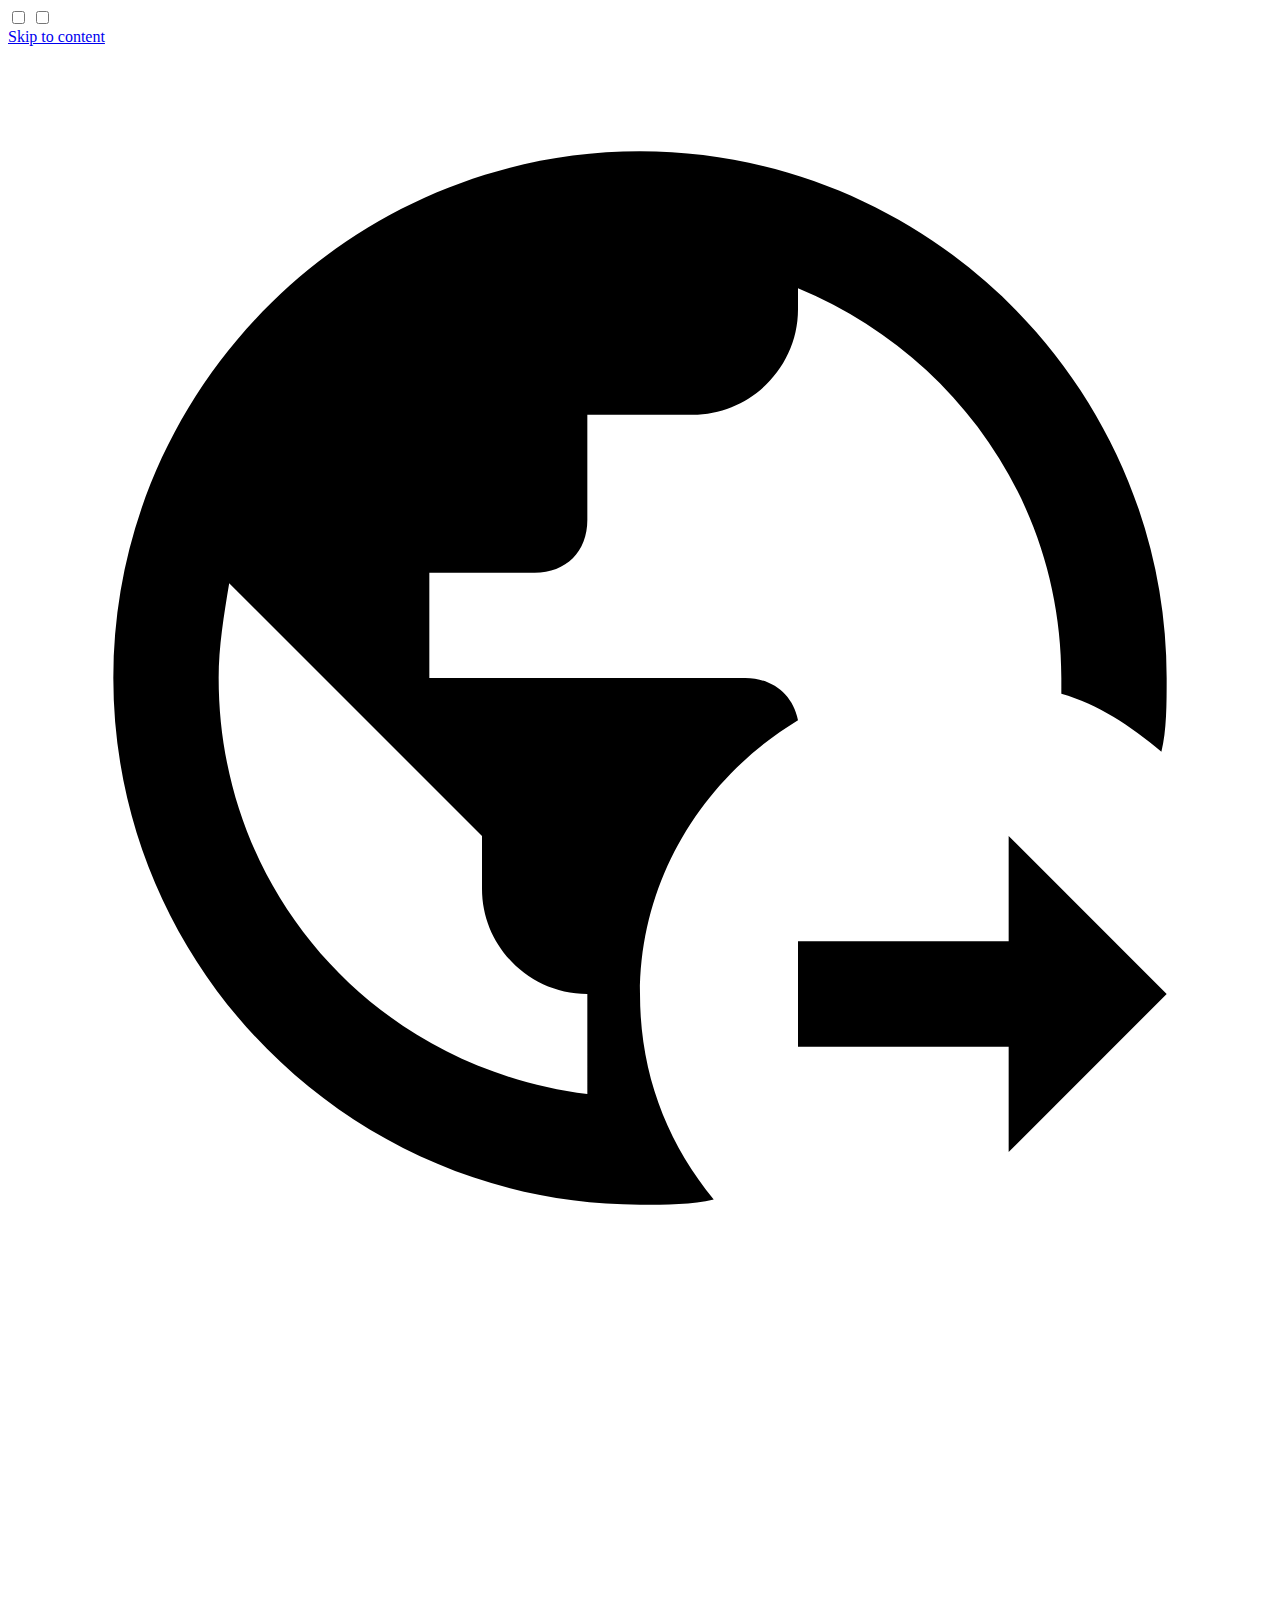
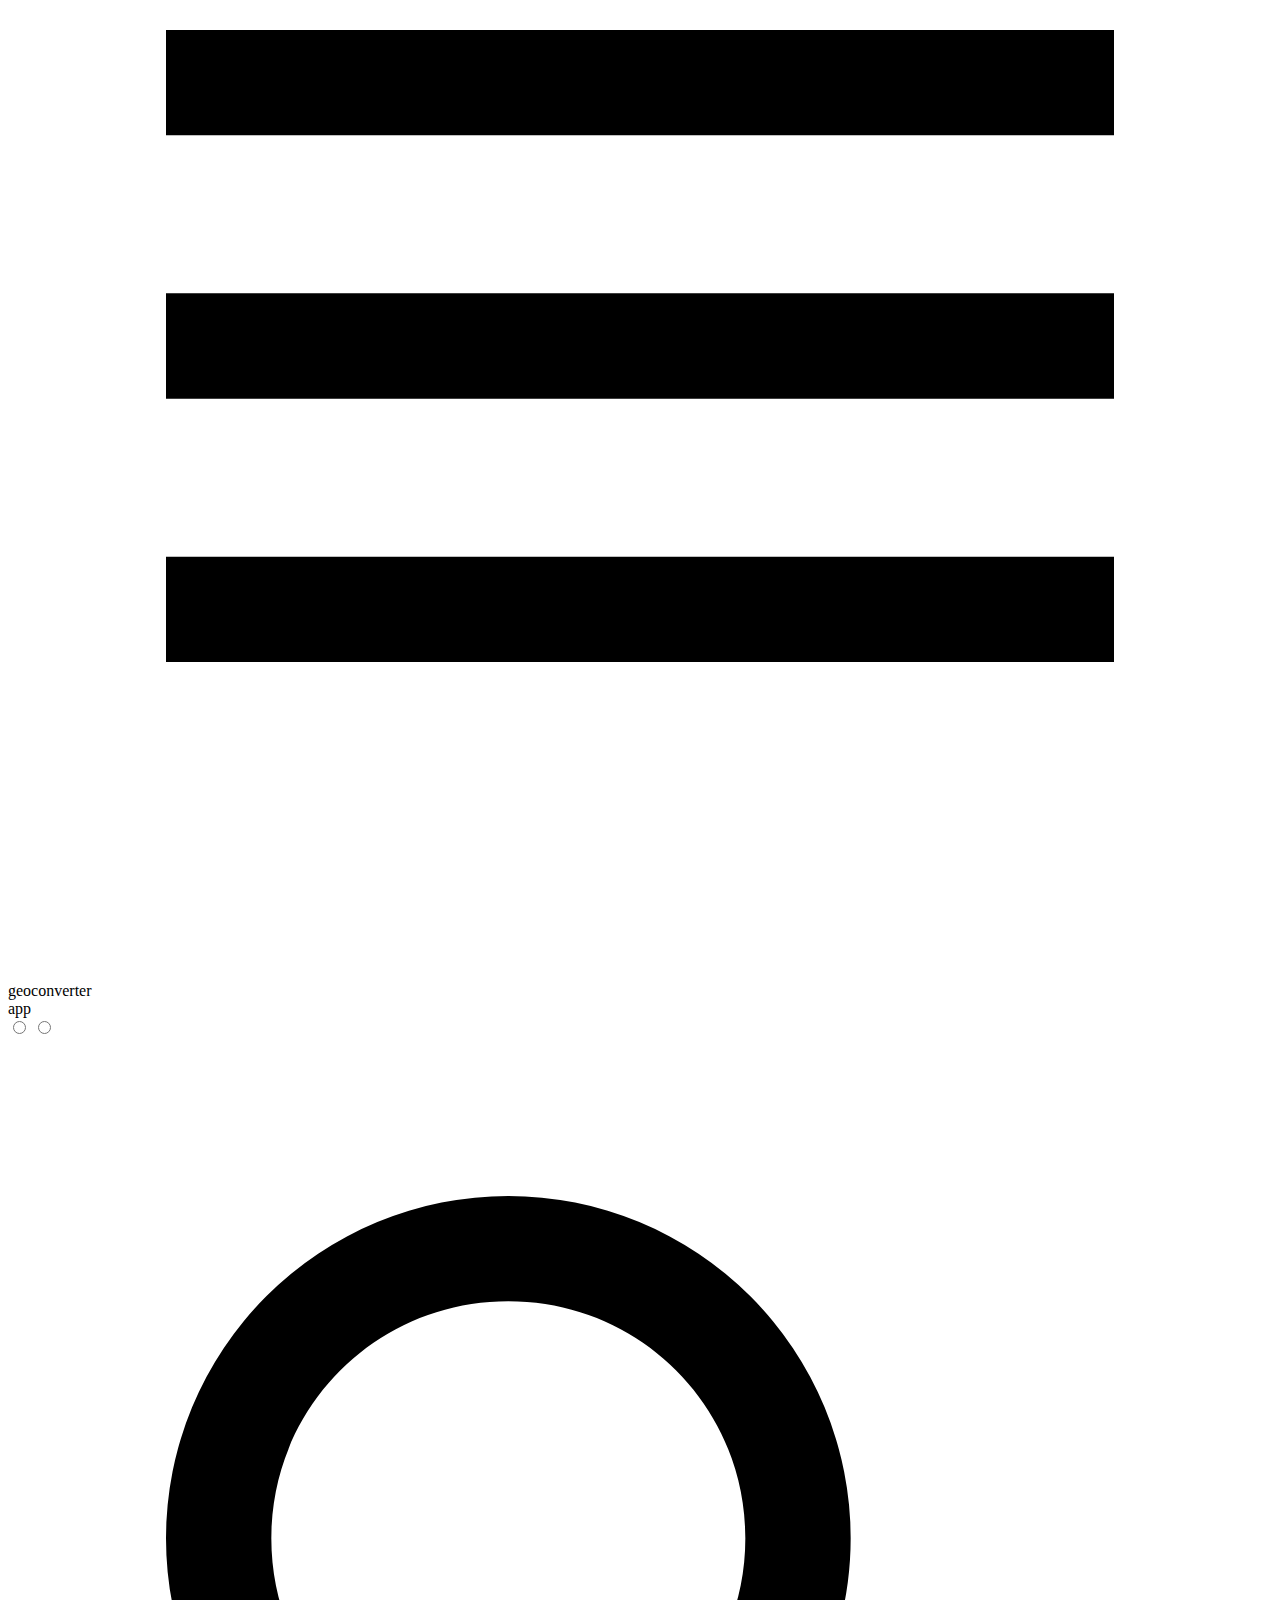
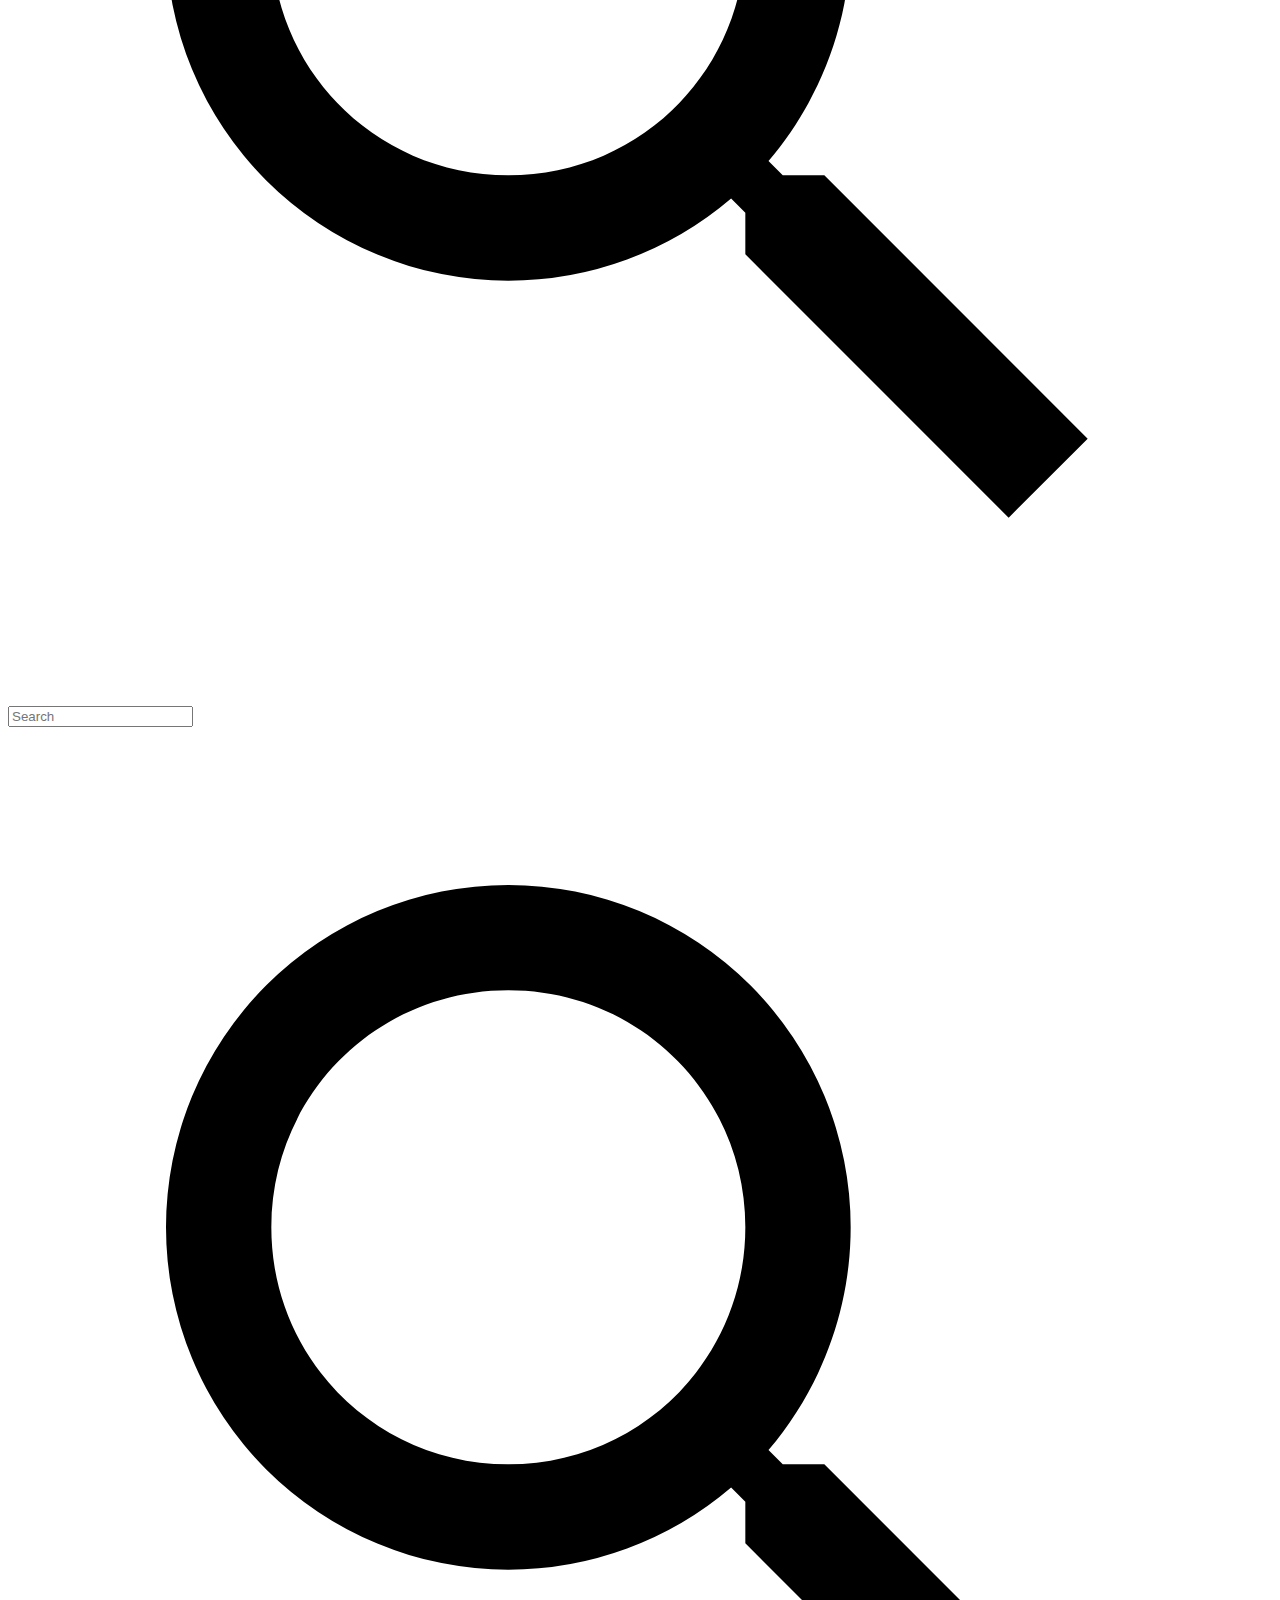
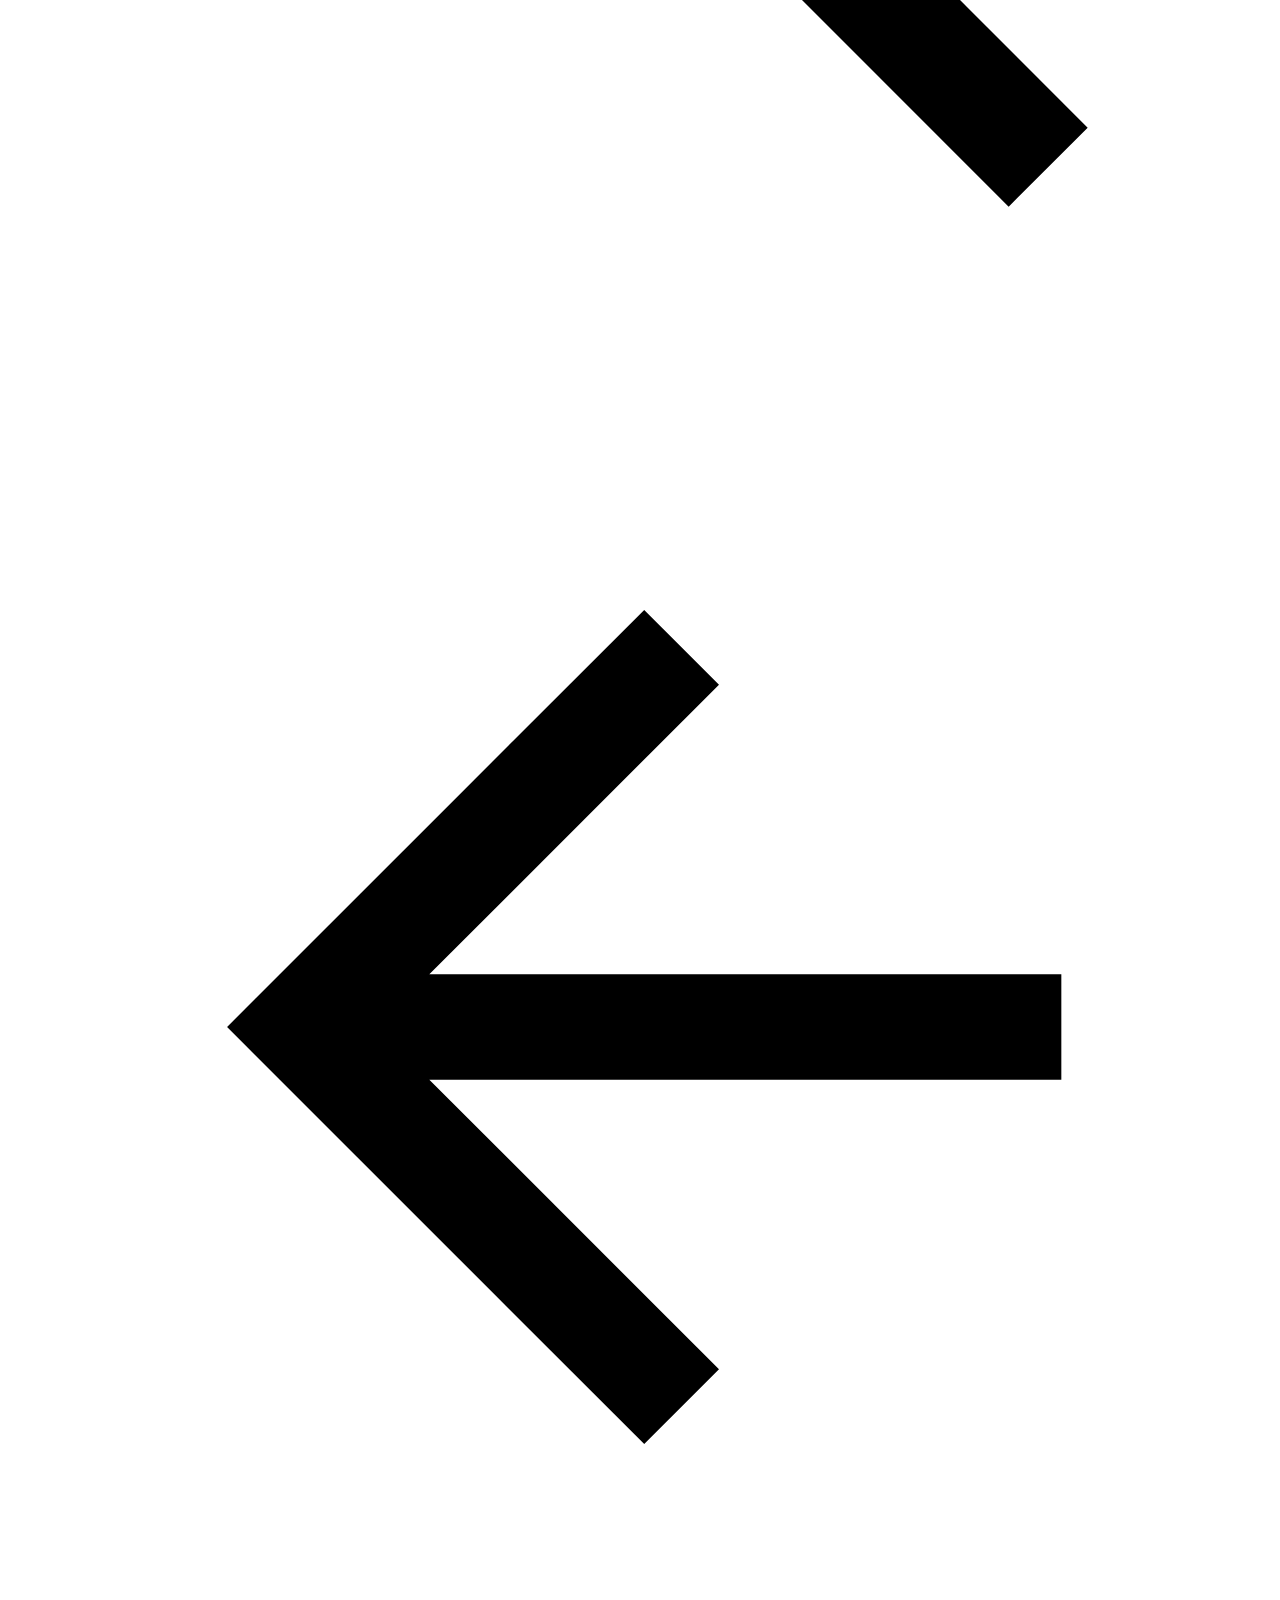
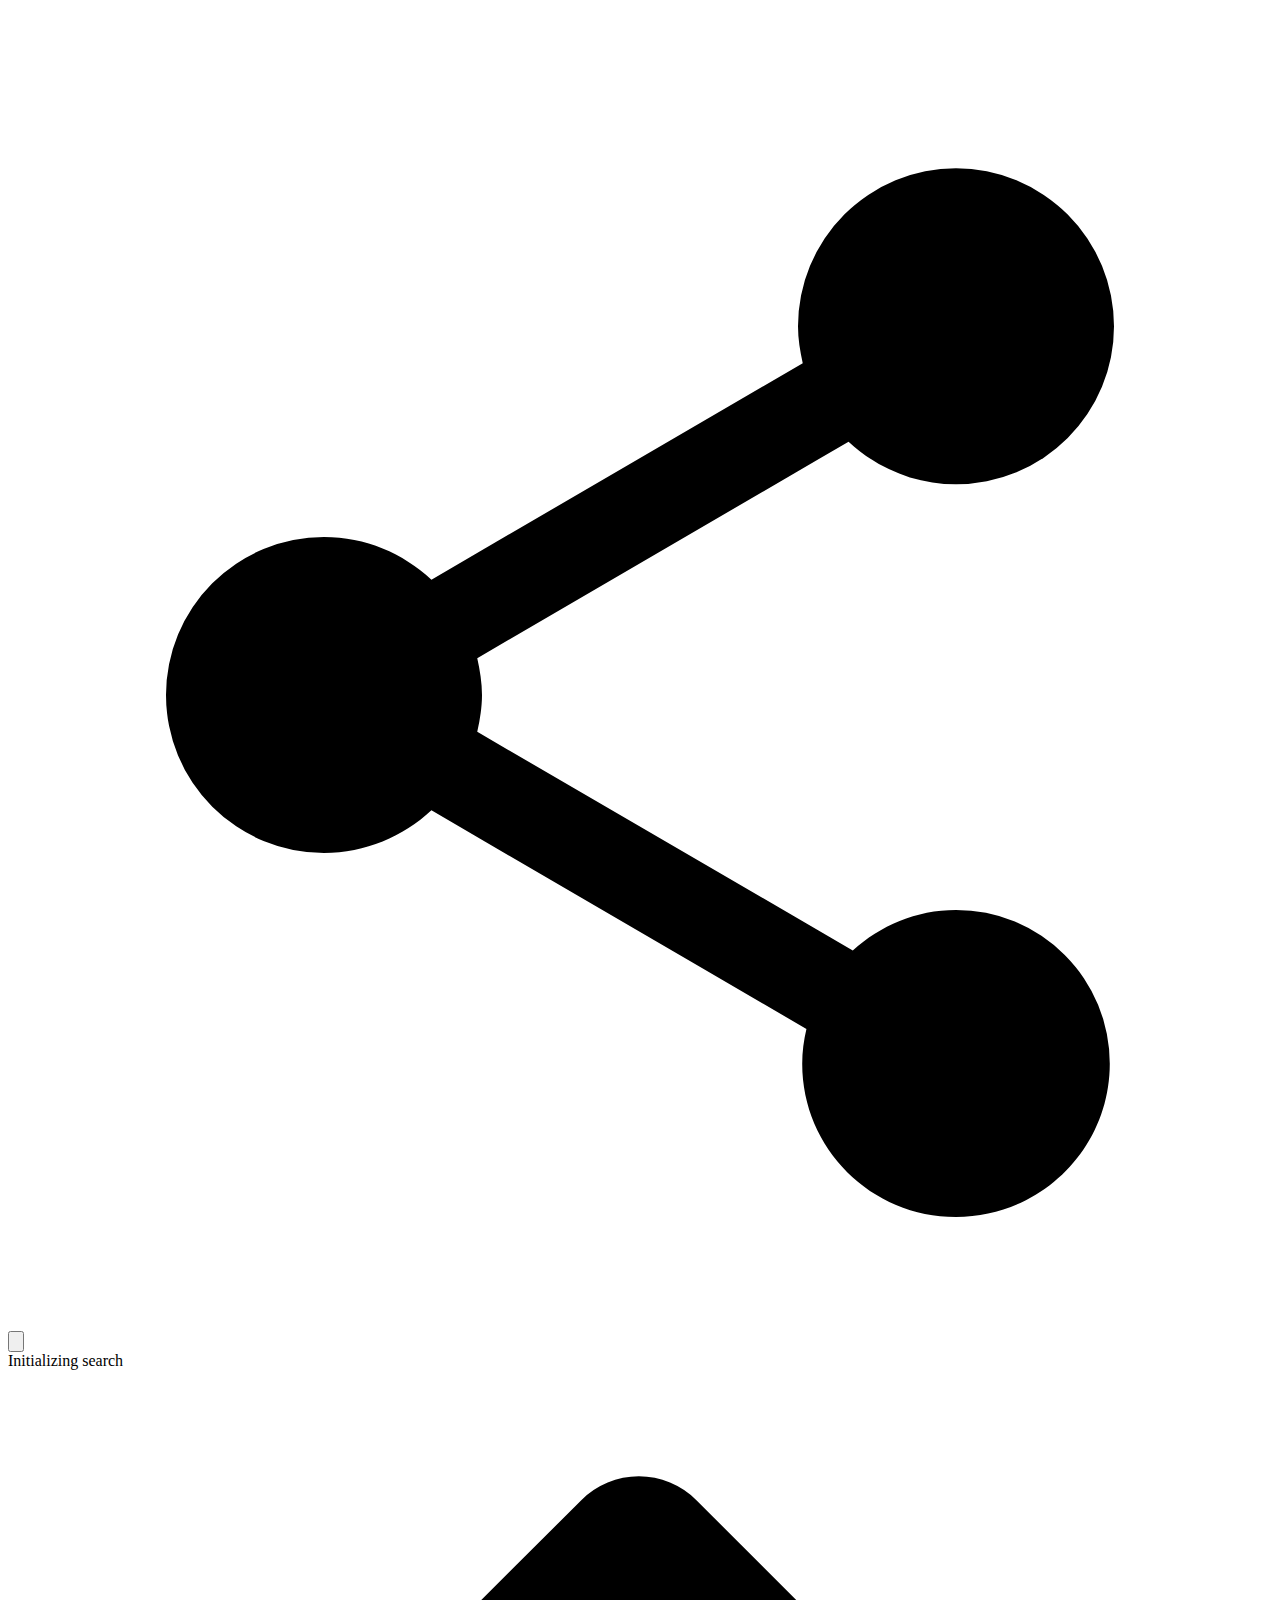
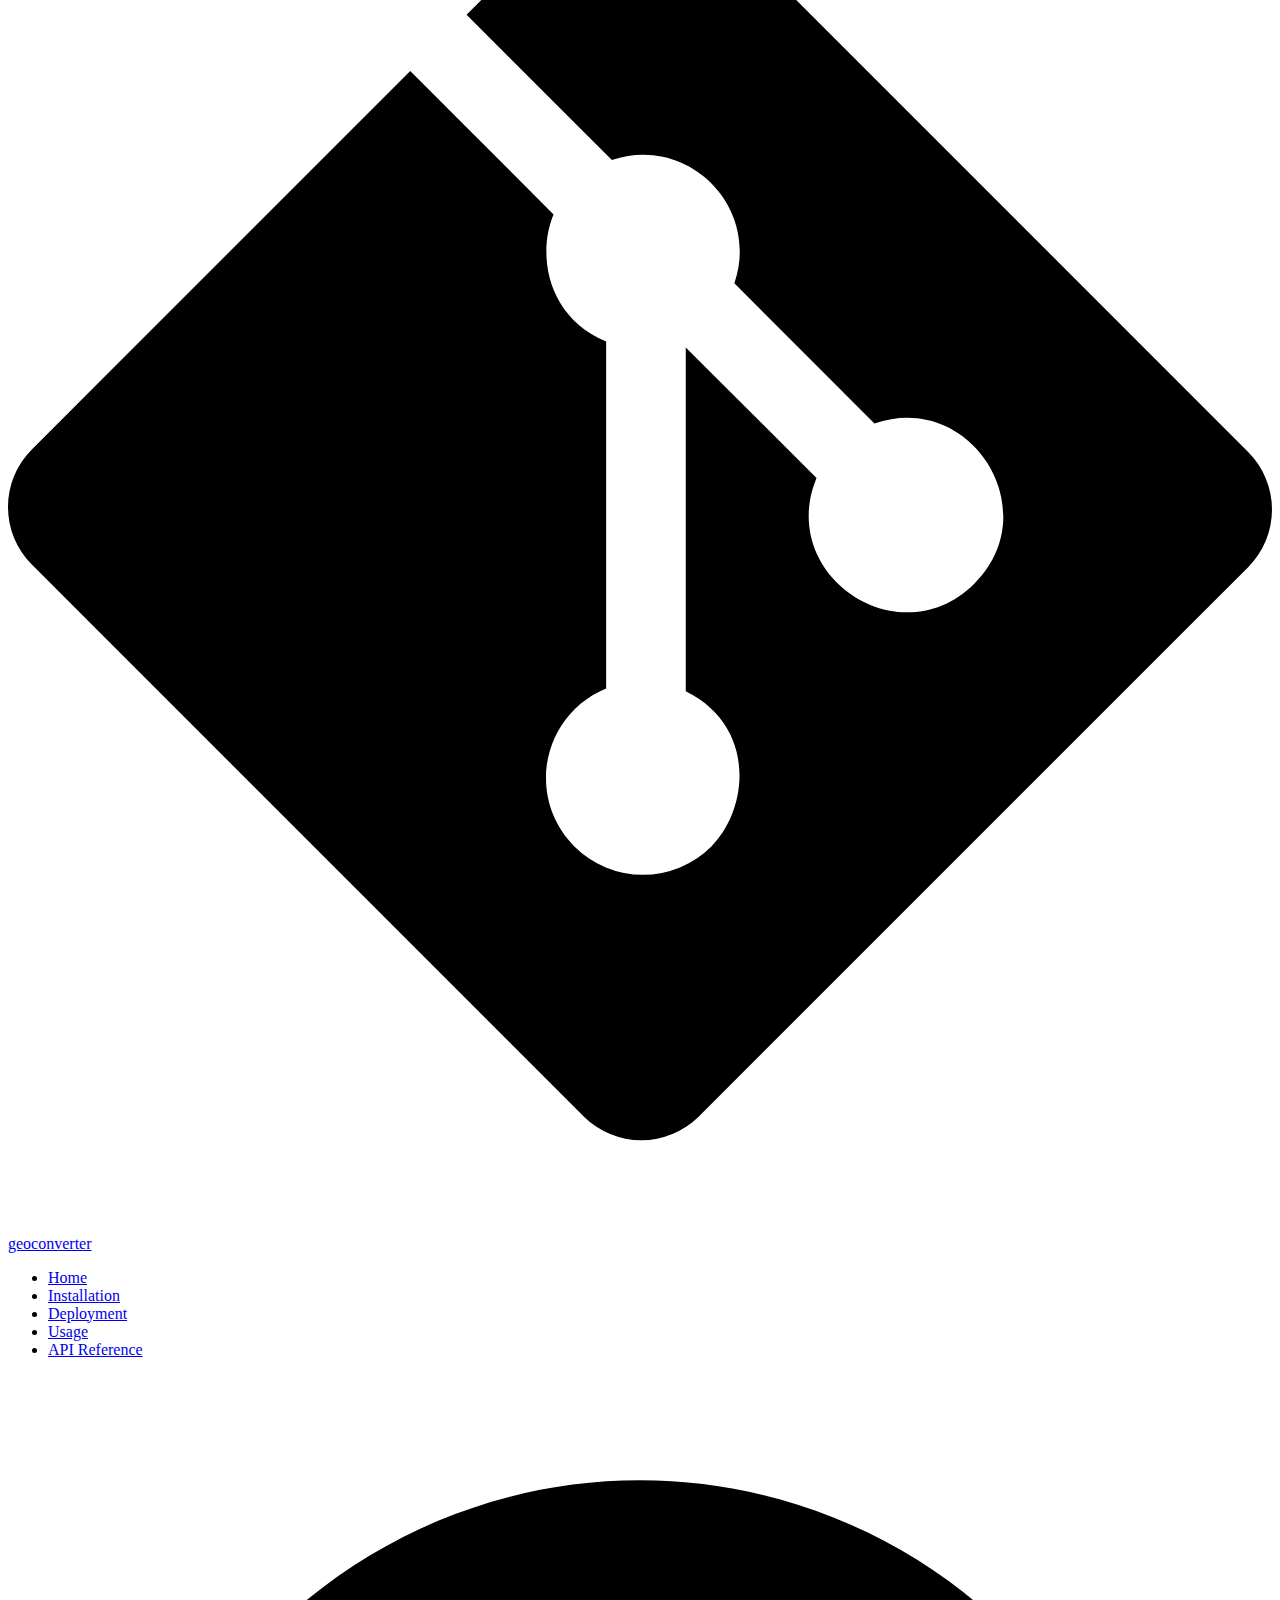
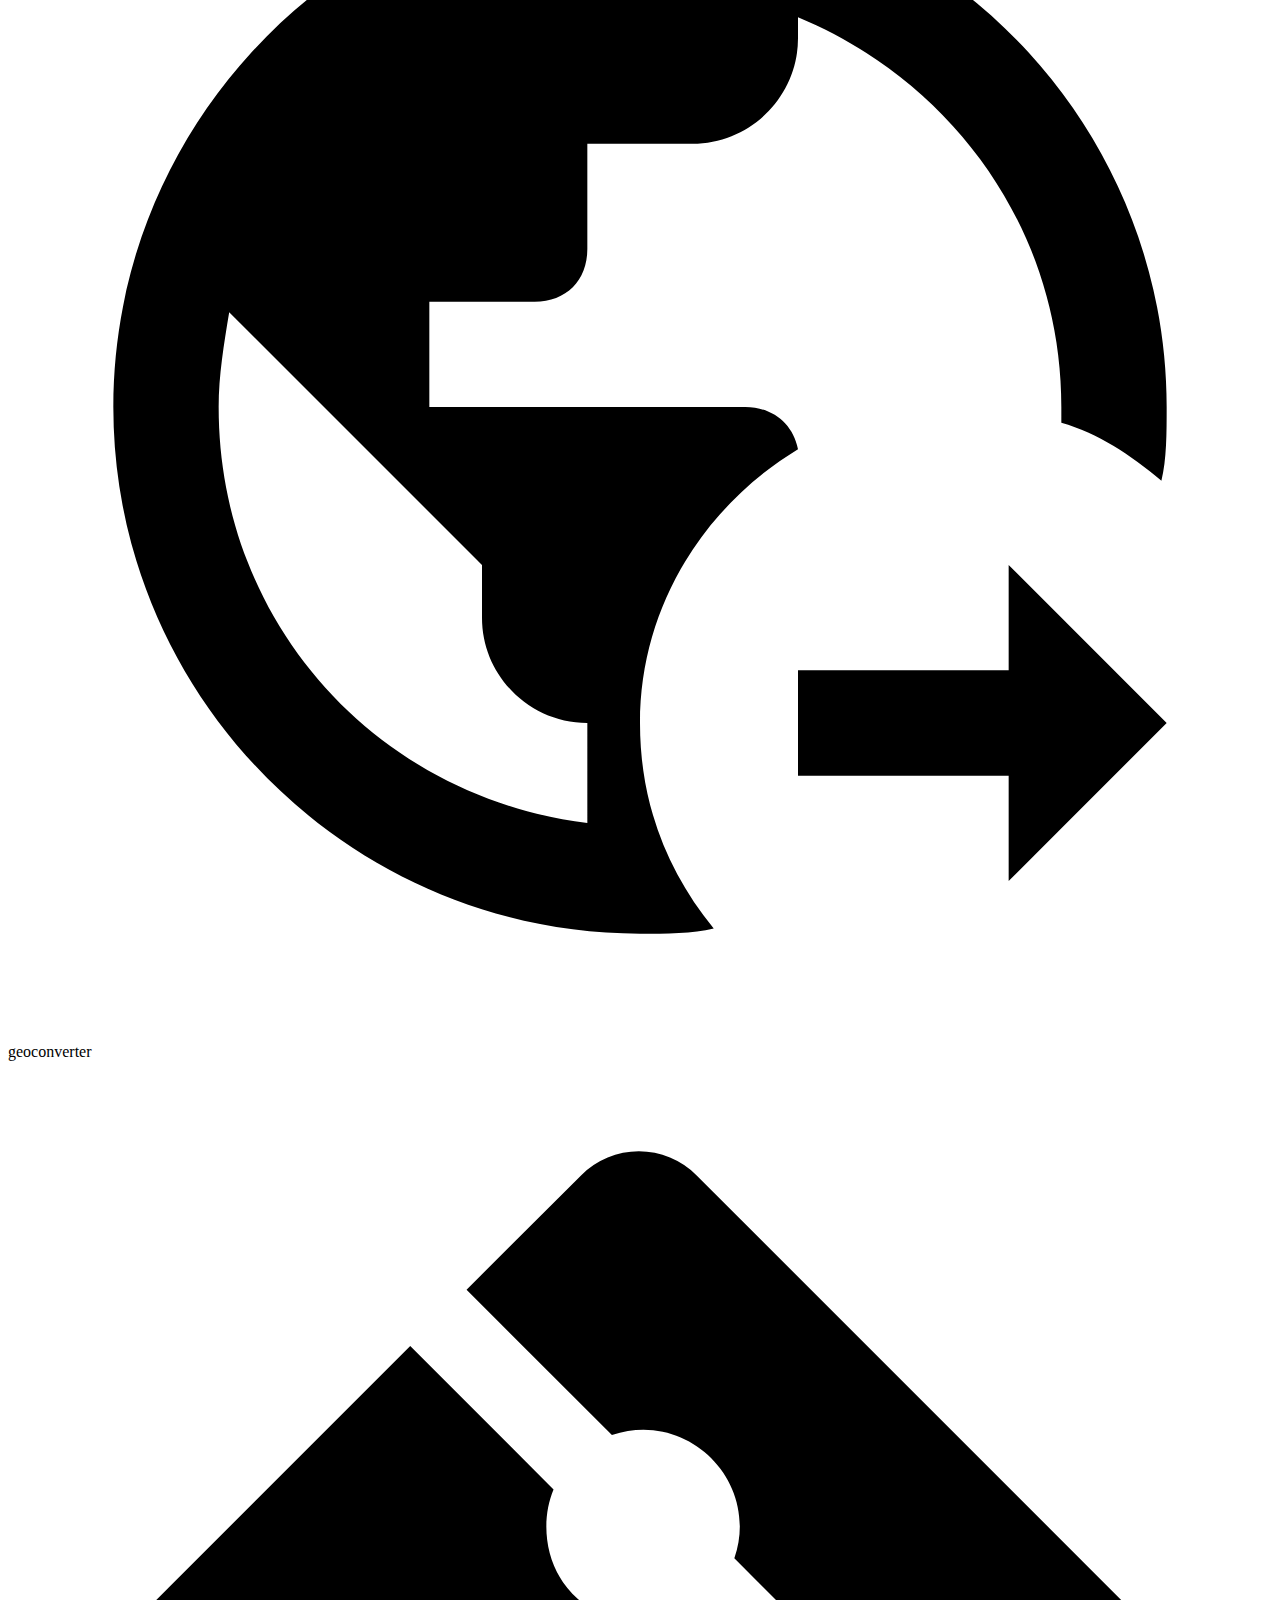
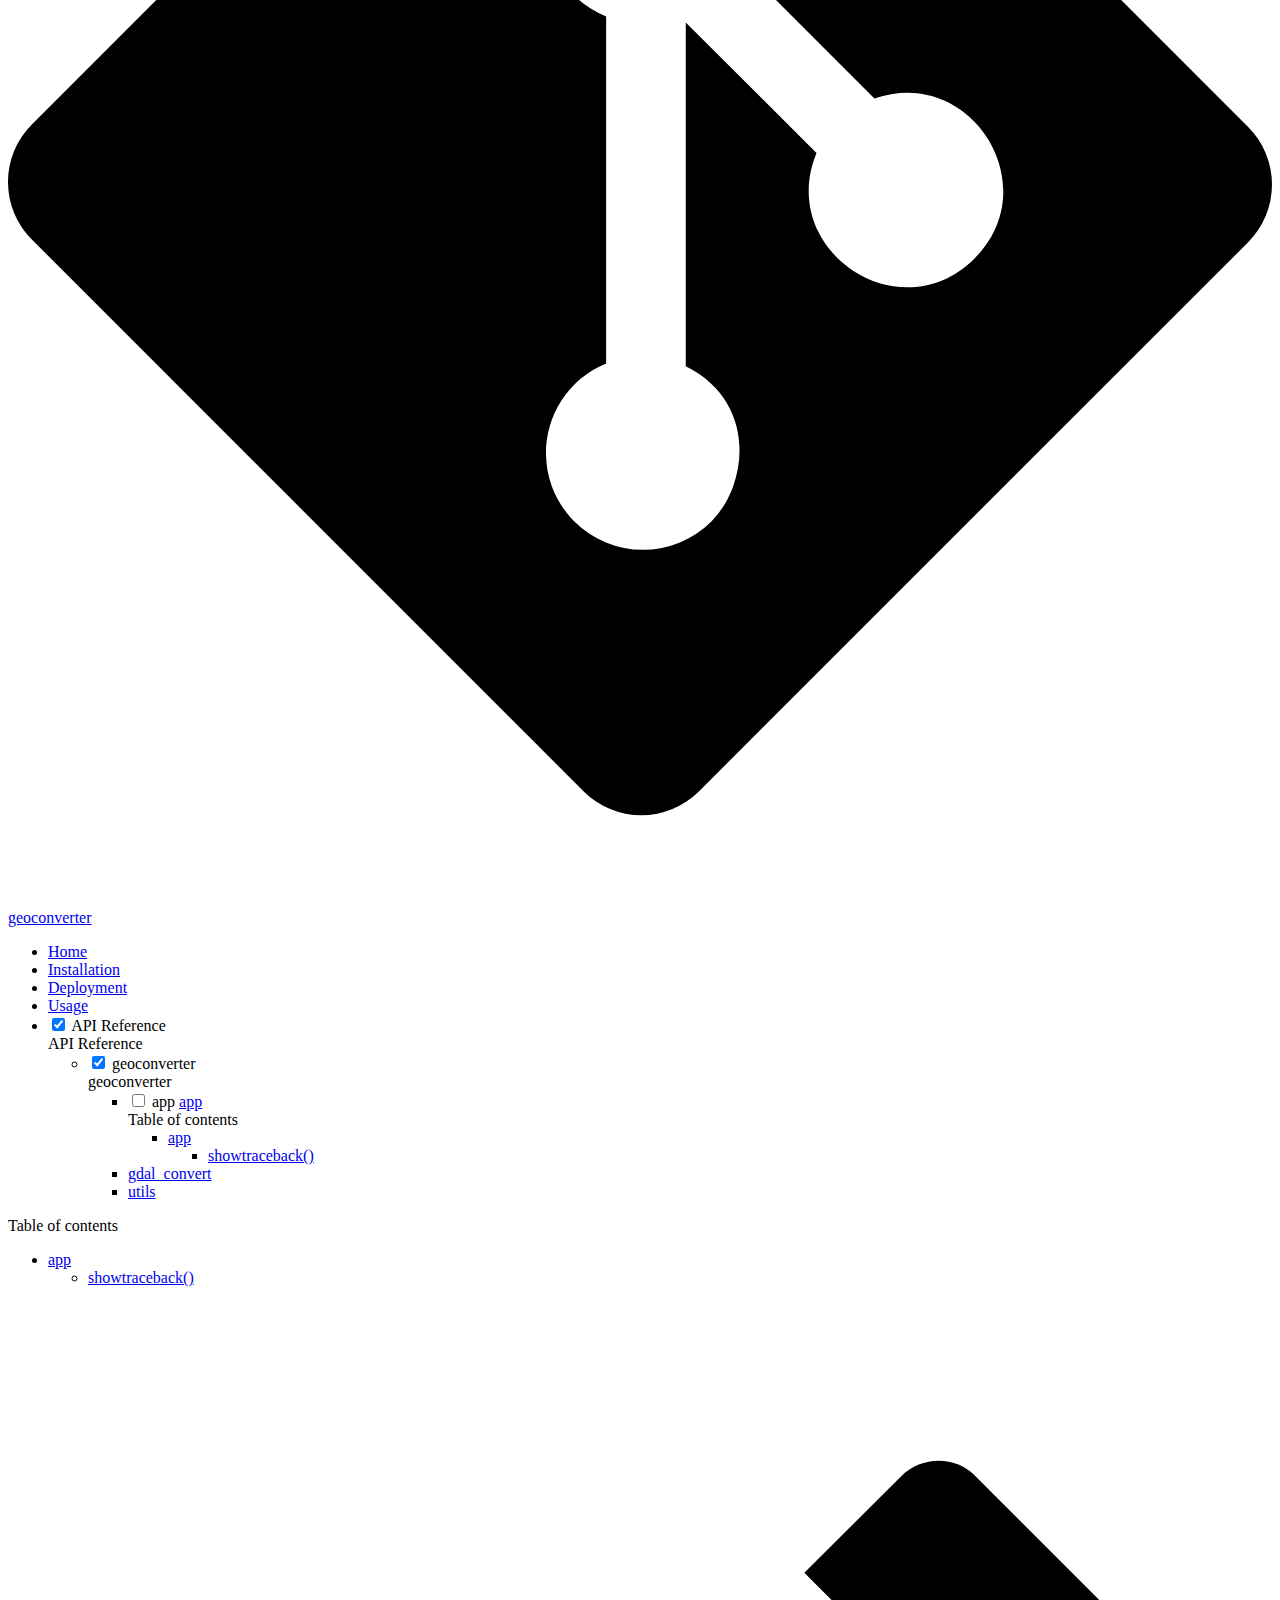
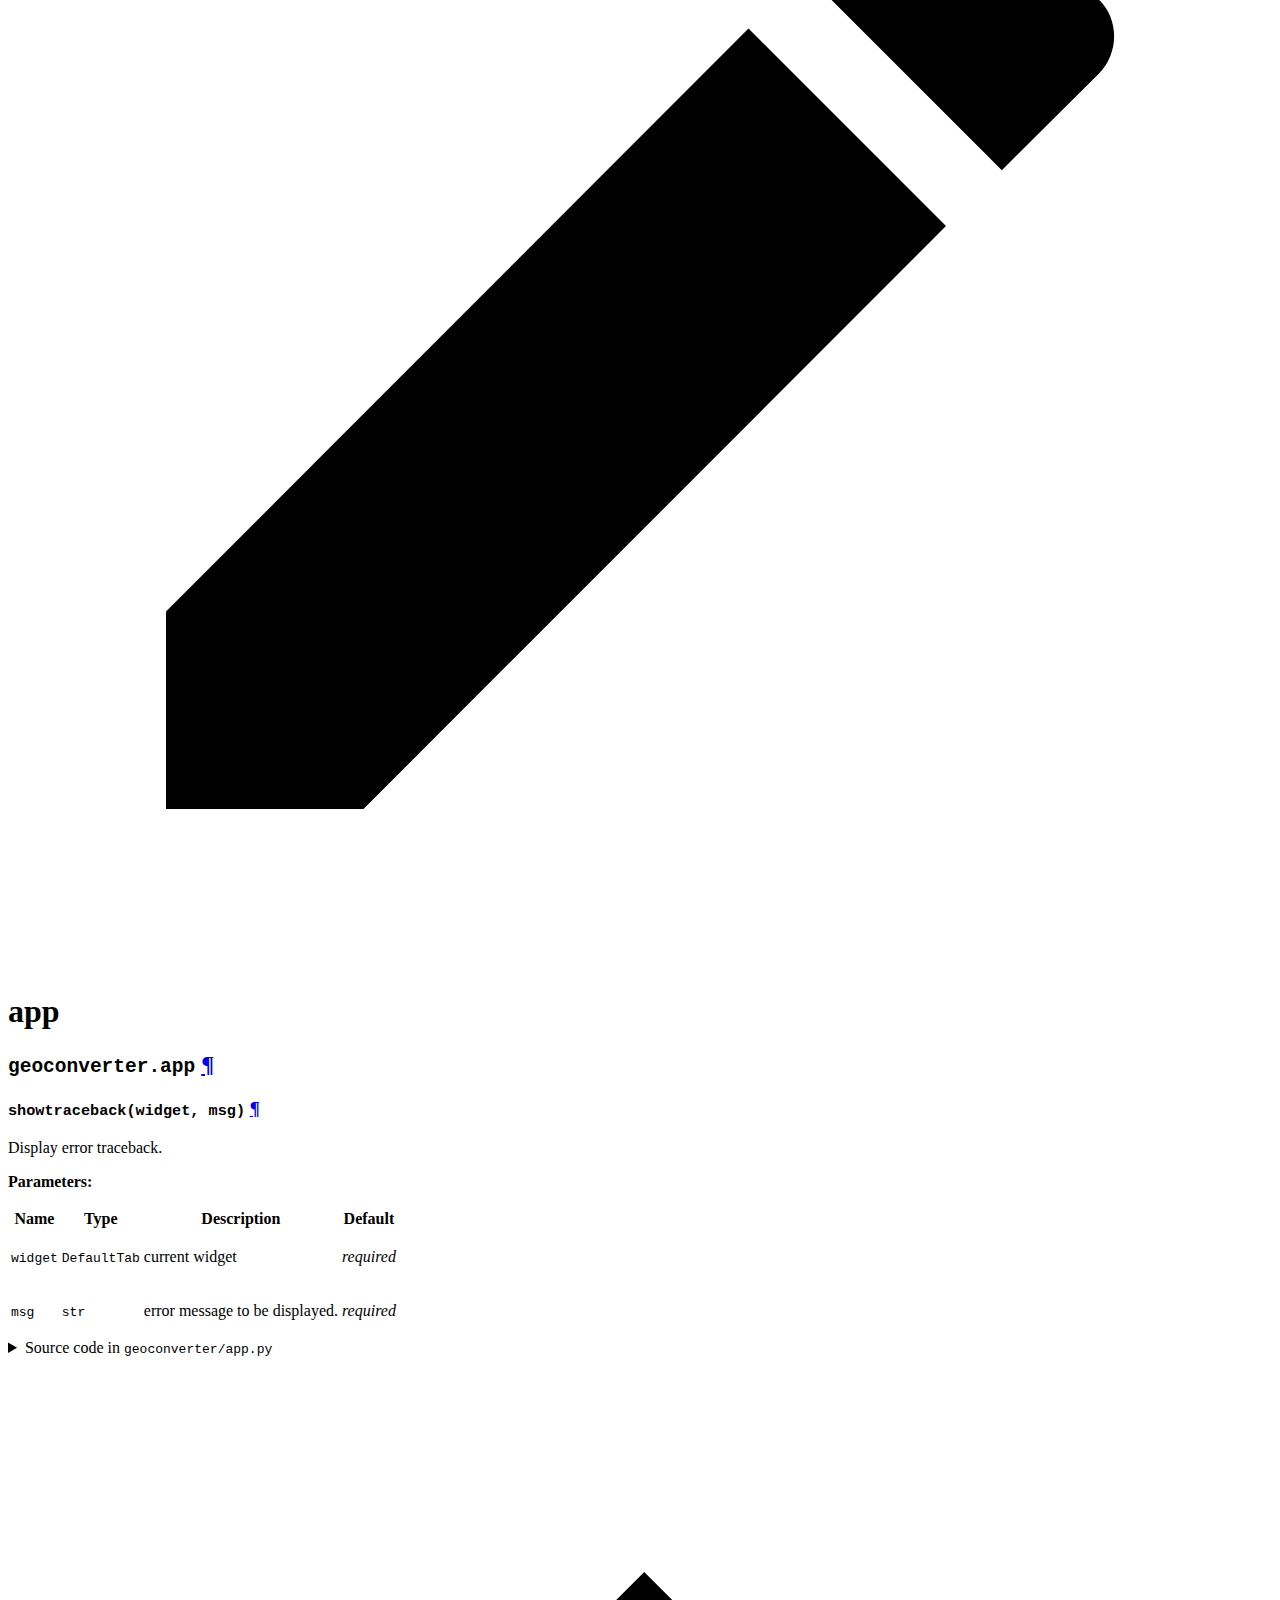
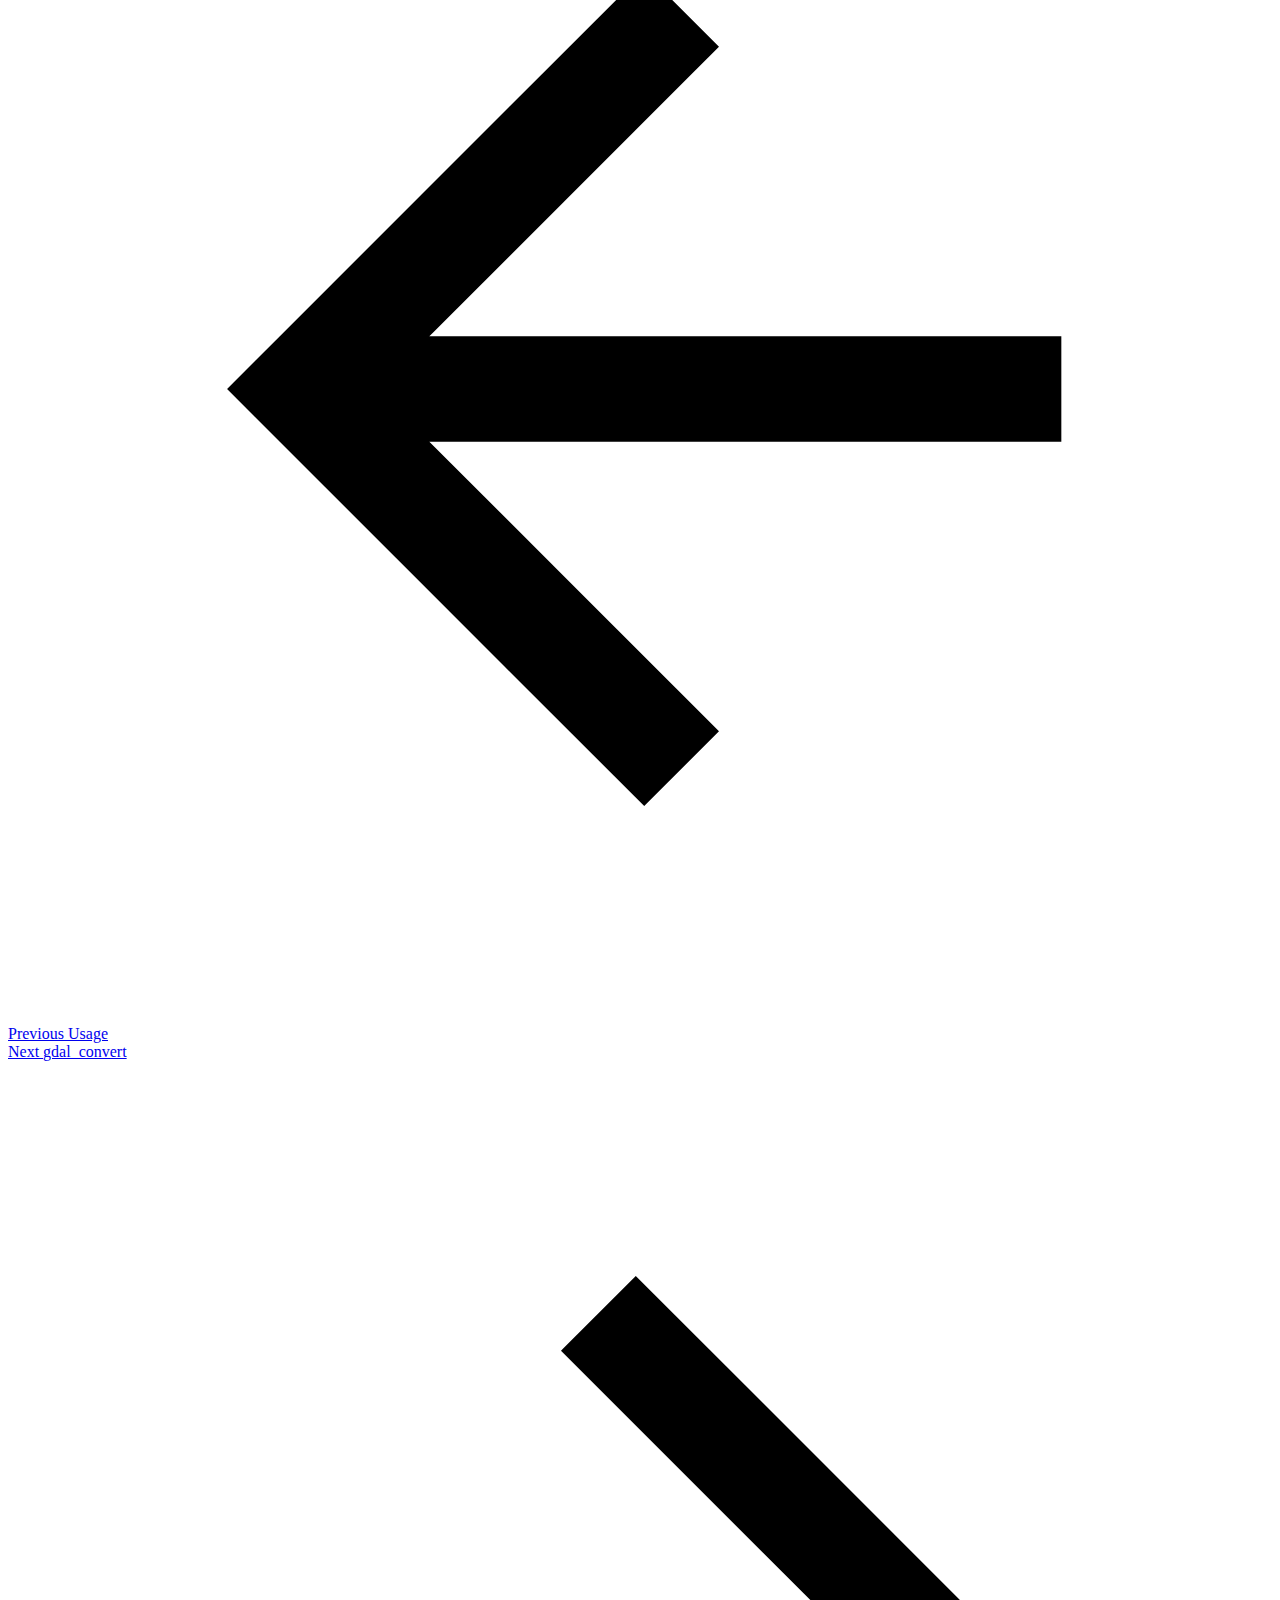
==== reference/app.html @ d9438bad "Deployed 2914f4d with MkDocs version: 1.3.0" ====
<!doctype html>
<html lang="en" class="no-js">
  <head>
    
      <meta charset="utf-8">
      <meta name="viewport" content="width=device-width,initial-scale=1">
      
      
      
      <link rel="icon" href="../assets/images/favicon.png">
      <meta name="generator" content="mkdocs-1.3.0, mkdocs-material-8.2.8">
    
    
      
        <title>app - geoconverter</title>
      
    
    
      <link rel="stylesheet" href="../assets/stylesheets/main.644de097.min.css">
      
        
        <link rel="stylesheet" href="../assets/stylesheets/palette.e6a45f82.min.css">
        
      
    
    
    
      
        
        
        <link rel="preconnect" href="https://fonts.gstatic.com" crossorigin>
        <link rel="stylesheet" href="https://fonts.googleapis.com/css?family=Roboto:300,300i,400,400i,700,700i%7CRoboto+Mono:400,400i,700,700i&display=fallback">
        <style>:root{--md-text-font:"Roboto";--md-code-font:"Roboto Mono"}</style>
      
    
    
      <link rel="stylesheet" href="../assets/_mkdocstrings.css">
    
      <link rel="stylesheet" href="../stylesheets/extra.css">
    
    <script>__md_scope=new URL("..",location),__md_get=(e,_=localStorage,t=__md_scope)=>JSON.parse(_.getItem(t.pathname+"."+e)),__md_set=(e,_,t=localStorage,a=__md_scope)=>{try{t.setItem(a.pathname+"."+e,JSON.stringify(_))}catch(e){}}</script>
    
      

    
    
  </head>
  
  
    
    
      
    
    
    
    
    <body dir="ltr" data-md-color-scheme="slate" data-md-color-primary="" data-md-color-accent="">
  
    
    
      <script>var palette=__md_get("__palette");if(palette&&"object"==typeof palette.color)for(var key of Object.keys(palette.color))document.body.setAttribute("data-md-color-"+key,palette.color[key])</script>
    
    <input class="md-toggle" data-md-toggle="drawer" type="checkbox" id="__drawer" autocomplete="off">
    <input class="md-toggle" data-md-toggle="search" type="checkbox" id="__search" autocomplete="off">
    <label class="md-overlay" for="__drawer"></label>
    <div data-md-component="skip">
      
        
        <a href="#geoconverter.app" class="md-skip">
          Skip to content
        </a>
      
    </div>
    <div data-md-component="announce">
      
    </div>
    
    
      

<header class="md-header" data-md-component="header">
  <nav class="md-header__inner md-grid" aria-label="Header">
    <a href="../index.html" title="geoconverter" class="md-header__button md-logo" aria-label="geoconverter" data-md-component="logo">
      
  
  <svg xmlns="http://www.w3.org/2000/svg" viewBox="0 0 24 24"><path d="M19 21v-2h-4v-2h4v-2l3 3-3 3m-7-3c0-2.2 1.2-4.1 3-5.2-.1-.5-.5-.8-1-.8H8v-2h2c.6 0 1-.4 1-1V7h2c1.1 0 2-.9 2-2v-.4c2.9 1.2 5 4 5 7.4v.3c.7.2 1.3.6 1.9 1.1.1-.4.1-.9.1-1.4 0-5.5-4.5-10-10-10S2 6.5 2 12s4.5 10 10 10c.5 0 1 0 1.4-.1-.9-1.1-1.4-2.4-1.4-3.9m-1 1.9c-4-.5-7-3.8-7-7.9 0-.6.1-1.2.2-1.8L9 15v1c0 1.1.9 2 2 2v1.9z"/></svg>

    </a>
    <label class="md-header__button md-icon" for="__drawer">
      <svg xmlns="http://www.w3.org/2000/svg" viewBox="0 0 24 24"><path d="M3 6h18v2H3V6m0 5h18v2H3v-2m0 5h18v2H3v-2z"/></svg>
    </label>
    <div class="md-header__title" data-md-component="header-title">
      <div class="md-header__ellipsis">
        <div class="md-header__topic">
          <span class="md-ellipsis">
            geoconverter
          </span>
        </div>
        <div class="md-header__topic" data-md-component="header-topic">
          <span class="md-ellipsis">
            
              app
            
          </span>
        </div>
      </div>
    </div>
    
      <form class="md-header__option" data-md-component="palette">
        
          
          
          <input class="md-option" data-md-color-media="" data-md-color-scheme="slate" data-md-color-primary="" data-md-color-accent=""  aria-label="Switch to light mode"  type="radio" name="__palette" id="__palette_1">
          
            <label class="md-header__button md-icon" title="Switch to light mode" for="__palette_2" hidden>
              <svg xmlns="http://www.w3.org/2000/svg" viewBox="0 0 24 24"><path d="M17 7H7a5 5 0 0 0-5 5 5 5 0 0 0 5 5h10a5 5 0 0 0 5-5 5 5 0 0 0-5-5m0 8a3 3 0 0 1-3-3 3 3 0 0 1 3-3 3 3 0 0 1 3 3 3 3 0 0 1-3 3z"/></svg>
            </label>
          
        
          
          
          <input class="md-option" data-md-color-media="" data-md-color-scheme="geo-light" data-md-color-primary="" data-md-color-accent=""  aria-label="Switch to dark mode"  type="radio" name="__palette" id="__palette_2">
          
            <label class="md-header__button md-icon" title="Switch to dark mode" for="__palette_1" hidden>
              <svg xmlns="http://www.w3.org/2000/svg" viewBox="0 0 24 24"><path d="M17 6H7c-3.31 0-6 2.69-6 6s2.69 6 6 6h10c3.31 0 6-2.69 6-6s-2.69-6-6-6zm0 10H7c-2.21 0-4-1.79-4-4s1.79-4 4-4h10c2.21 0 4 1.79 4 4s-1.79 4-4 4zM7 9c-1.66 0-3 1.34-3 3s1.34 3 3 3 3-1.34 3-3-1.34-3-3-3z"/></svg>
            </label>
          
        
      </form>
    
    
    
      <label class="md-header__button md-icon" for="__search">
        <svg xmlns="http://www.w3.org/2000/svg" viewBox="0 0 24 24"><path d="M9.5 3A6.5 6.5 0 0 1 16 9.5c0 1.61-.59 3.09-1.56 4.23l.27.27h.79l5 5-1.5 1.5-5-5v-.79l-.27-.27A6.516 6.516 0 0 1 9.5 16 6.5 6.5 0 0 1 3 9.5 6.5 6.5 0 0 1 9.5 3m0 2C7 5 5 7 5 9.5S7 14 9.5 14 14 12 14 9.5 12 5 9.5 5z"/></svg>
      </label>
      <div class="md-search" data-md-component="search" role="dialog">
  <label class="md-search__overlay" for="__search"></label>
  <div class="md-search__inner" role="search">
    <form class="md-search__form" name="search">
      <input type="text" class="md-search__input" name="query" aria-label="Search" placeholder="Search" autocapitalize="off" autocorrect="off" autocomplete="off" spellcheck="false" data-md-component="search-query" required>
      <label class="md-search__icon md-icon" for="__search">
        <svg xmlns="http://www.w3.org/2000/svg" viewBox="0 0 24 24"><path d="M9.5 3A6.5 6.5 0 0 1 16 9.5c0 1.61-.59 3.09-1.56 4.23l.27.27h.79l5 5-1.5 1.5-5-5v-.79l-.27-.27A6.516 6.516 0 0 1 9.5 16 6.5 6.5 0 0 1 3 9.5 6.5 6.5 0 0 1 9.5 3m0 2C7 5 5 7 5 9.5S7 14 9.5 14 14 12 14 9.5 12 5 9.5 5z"/></svg>
        <svg xmlns="http://www.w3.org/2000/svg" viewBox="0 0 24 24"><path d="M20 11v2H8l5.5 5.5-1.42 1.42L4.16 12l7.92-7.92L13.5 5.5 8 11h12z"/></svg>
      </label>
      <nav class="md-search__options" aria-label="Search">
        
          <a href="javascript:void(0)" class="md-search__icon md-icon" aria-label="Share" data-clipboard data-clipboard-text="" data-md-component="search-share" tabindex="-1">
            <svg xmlns="http://www.w3.org/2000/svg" viewBox="0 0 24 24"><path d="M18 16.08c-.76 0-1.44.3-1.96.77L8.91 12.7c.05-.23.09-.46.09-.7 0-.24-.04-.47-.09-.7l7.05-4.11c.54.5 1.25.81 2.04.81a3 3 0 0 0 3-3 3 3 0 0 0-3-3 3 3 0 0 0-3 3c0 .24.04.47.09.7L8.04 9.81C7.5 9.31 6.79 9 6 9a3 3 0 0 0-3 3 3 3 0 0 0 3 3c.79 0 1.5-.31 2.04-.81l7.12 4.15c-.05.21-.08.43-.08.66 0 1.61 1.31 2.91 2.92 2.91 1.61 0 2.92-1.3 2.92-2.91A2.92 2.92 0 0 0 18 16.08z"/></svg>
          </a>
        
        <button type="reset" class="md-search__icon md-icon" aria-label="Clear" tabindex="-1">
          <svg xmlns="http://www.w3.org/2000/svg" viewBox="0 0 24 24"><path d="M19 6.41 17.59 5 12 10.59 6.41 5 5 6.41 10.59 12 5 17.59 6.41 19 12 13.41 17.59 19 19 17.59 13.41 12 19 6.41z"/></svg>
        </button>
      </nav>
      
        <div class="md-search__suggest" data-md-component="search-suggest"></div>
      
    </form>
    <div class="md-search__output">
      <div class="md-search__scrollwrap" data-md-scrollfix>
        <div class="md-search-result" data-md-component="search-result">
          <div class="md-search-result__meta">
            Initializing search
          </div>
          <ol class="md-search-result__list"></ol>
        </div>
      </div>
    </div>
  </div>
</div>
    
    
      <div class="md-header__source">
        <a href="https://github.com/ashnair1/geoconverter" title="Go to repository" class="md-source" data-md-component="source">
  <div class="md-source__icon md-icon">
    
    <svg xmlns="http://www.w3.org/2000/svg" viewBox="0 0 448 512"><!--! Font Awesome Free 6.1.1 by @fontawesome - https://fontawesome.com License - https://fontawesome.com/license/free (Icons: CC BY 4.0, Fonts: SIL OFL 1.1, Code: MIT License) Copyright 2022 Fonticons, Inc.--><path d="M439.55 236.05 244 40.45a28.87 28.87 0 0 0-40.81 0l-40.66 40.63 51.52 51.52c27.06-9.14 52.68 16.77 43.39 43.68l49.66 49.66c34.23-11.8 61.18 31 35.47 56.69-26.49 26.49-70.21-2.87-56-37.34L240.22 199v121.85c25.3 12.54 22.26 41.85 9.08 55a34.34 34.34 0 0 1-48.55 0c-17.57-17.6-11.07-46.91 11.25-56v-123c-20.8-8.51-24.6-30.74-18.64-45L142.57 101 8.45 235.14a28.86 28.86 0 0 0 0 40.81l195.61 195.6a28.86 28.86 0 0 0 40.8 0l194.69-194.69a28.86 28.86 0 0 0 0-40.81z"/></svg>
  </div>
  <div class="md-source__repository">
    geoconverter
  </div>
</a>
      </div>
    
  </nav>
  
</header>
    
    <div class="md-container" data-md-component="container">
      
      
        
          
            
<nav class="md-tabs" aria-label="Tabs" data-md-component="tabs">
  <div class="md-tabs__inner md-grid">
    <ul class="md-tabs__list">
      
        
  
  


  <li class="md-tabs__item">
    <a href="../index.html" class="md-tabs__link">
      Home
    </a>
  </li>

      
        
  
  


  <li class="md-tabs__item">
    <a href="../installation.html" class="md-tabs__link">
      Installation
    </a>
  </li>

      
        
  
  


  <li class="md-tabs__item">
    <a href="../deployment.html" class="md-tabs__link">
      Deployment
    </a>
  </li>

      
        
  
  


  <li class="md-tabs__item">
    <a href="../usage.html" class="md-tabs__link">
      Usage
    </a>
  </li>

      
        
  
  
    
  


  
  
  
    

  
  
  
    <li class="md-tabs__item">
      <a href="app.html" class="md-tabs__link md-tabs__link--active">
        API Reference
      </a>
    </li>
  

  

      
    </ul>
  </div>
</nav>
          
        
      
      <main class="md-main" data-md-component="main">
        <div class="md-main__inner md-grid">
          
            
              
              <div class="md-sidebar md-sidebar--primary" data-md-component="sidebar" data-md-type="navigation" >
                <div class="md-sidebar__scrollwrap">
                  <div class="md-sidebar__inner">
                    

  


<nav class="md-nav md-nav--primary md-nav--lifted" aria-label="Navigation" data-md-level="0">
  <label class="md-nav__title" for="__drawer">
    <a href="../index.html" title="geoconverter" class="md-nav__button md-logo" aria-label="geoconverter" data-md-component="logo">
      
  
  <svg xmlns="http://www.w3.org/2000/svg" viewBox="0 0 24 24"><path d="M19 21v-2h-4v-2h4v-2l3 3-3 3m-7-3c0-2.2 1.2-4.1 3-5.2-.1-.5-.5-.8-1-.8H8v-2h2c.6 0 1-.4 1-1V7h2c1.1 0 2-.9 2-2v-.4c2.9 1.2 5 4 5 7.4v.3c.7.2 1.3.6 1.9 1.1.1-.4.1-.9.1-1.4 0-5.5-4.5-10-10-10S2 6.5 2 12s4.5 10 10 10c.5 0 1 0 1.4-.1-.9-1.1-1.4-2.4-1.4-3.9m-1 1.9c-4-.5-7-3.8-7-7.9 0-.6.1-1.2.2-1.8L9 15v1c0 1.1.9 2 2 2v1.9z"/></svg>

    </a>
    geoconverter
  </label>
  
    <div class="md-nav__source">
      <a href="https://github.com/ashnair1/geoconverter" title="Go to repository" class="md-source" data-md-component="source">
  <div class="md-source__icon md-icon">
    
    <svg xmlns="http://www.w3.org/2000/svg" viewBox="0 0 448 512"><!--! Font Awesome Free 6.1.1 by @fontawesome - https://fontawesome.com License - https://fontawesome.com/license/free (Icons: CC BY 4.0, Fonts: SIL OFL 1.1, Code: MIT License) Copyright 2022 Fonticons, Inc.--><path d="M439.55 236.05 244 40.45a28.87 28.87 0 0 0-40.81 0l-40.66 40.63 51.52 51.52c27.06-9.14 52.68 16.77 43.39 43.68l49.66 49.66c34.23-11.8 61.18 31 35.47 56.69-26.49 26.49-70.21-2.87-56-37.34L240.22 199v121.85c25.3 12.54 22.26 41.85 9.08 55a34.34 34.34 0 0 1-48.55 0c-17.57-17.6-11.07-46.91 11.25-56v-123c-20.8-8.51-24.6-30.74-18.64-45L142.57 101 8.45 235.14a28.86 28.86 0 0 0 0 40.81l195.61 195.6a28.86 28.86 0 0 0 40.8 0l194.69-194.69a28.86 28.86 0 0 0 0-40.81z"/></svg>
  </div>
  <div class="md-source__repository">
    geoconverter
  </div>
</a>
    </div>
  
  <ul class="md-nav__list" data-md-scrollfix>
    
      
      
      

  
  
  
    <li class="md-nav__item">
      <a href="../index.html" class="md-nav__link">
        Home
      </a>
    </li>
  

    
      
      
      

  
  
  
    <li class="md-nav__item">
      <a href="../installation.html" class="md-nav__link">
        Installation
      </a>
    </li>
  

    
      
      
      

  
  
  
    <li class="md-nav__item">
      <a href="../deployment.html" class="md-nav__link">
        Deployment
      </a>
    </li>
  

    
      
      
      

  
  
  
    <li class="md-nav__item">
      <a href="../usage.html" class="md-nav__link">
        Usage
      </a>
    </li>
  

    
      
      
      

  
  
    
  
  
    
    <li class="md-nav__item md-nav__item--active md-nav__item--nested">
      
      
        <input class="md-nav__toggle md-toggle" data-md-toggle="__nav_5" type="checkbox" id="__nav_5" checked>
      
      
      
      
        <label class="md-nav__link" for="__nav_5">
          API Reference
          <span class="md-nav__icon md-icon"></span>
        </label>
      
      <nav class="md-nav" aria-label="API Reference" data-md-level="1">
        <label class="md-nav__title" for="__nav_5">
          <span class="md-nav__icon md-icon"></span>
          API Reference
        </label>
        <ul class="md-nav__list" data-md-scrollfix>
          
            
              
  
  
    
  
  
    
      
    
    <li class="md-nav__item md-nav__item--active md-nav__item--section md-nav__item--nested">
      
      
        <input class="md-nav__toggle md-toggle" data-md-toggle="__nav_5_1" type="checkbox" id="__nav_5_1" checked>
      
      
      
      
        <label class="md-nav__link" for="__nav_5_1">
          geoconverter
          <span class="md-nav__icon md-icon"></span>
        </label>
      
      <nav class="md-nav" aria-label="geoconverter" data-md-level="2">
        <label class="md-nav__title" for="__nav_5_1">
          <span class="md-nav__icon md-icon"></span>
          geoconverter
        </label>
        <ul class="md-nav__list" data-md-scrollfix>
          
            
              
  
  
    
  
  
    <li class="md-nav__item md-nav__item--active">
      
      <input class="md-nav__toggle md-toggle" data-md-toggle="toc" type="checkbox" id="__toc">
      
      
      
        <label class="md-nav__link md-nav__link--active" for="__toc">
          app
          <span class="md-nav__icon md-icon"></span>
        </label>
      
      <a href="app.html" class="md-nav__link md-nav__link--active">
        app
      </a>
      
        

<nav class="md-nav md-nav--secondary" aria-label="Table of contents">
  
  
  
  
    <label class="md-nav__title" for="__toc">
      <span class="md-nav__icon md-icon"></span>
      Table of contents
    </label>
    <ul class="md-nav__list" data-md-component="toc" data-md-scrollfix>
      
        <li class="md-nav__item">
  <a href="#geoconverter.app" class="md-nav__link">
    app
  </a>
  
    <nav class="md-nav" aria-label="app">
      <ul class="md-nav__list">
        
          <li class="md-nav__item">
  <a href="#geoconverter.app.showtraceback" class="md-nav__link">
    showtraceback()
  </a>
  
</li>
        
      </ul>
    </nav>
  
</li>
      
    </ul>
  
</nav>
      
    </li>
  

            
          
            
              
  
  
  
    <li class="md-nav__item">
      <a href="gdal_convert.html" class="md-nav__link">
        gdal_convert
      </a>
    </li>
  

            
          
            
              
  
  
  
    <li class="md-nav__item">
      <a href="utils.html" class="md-nav__link">
        utils
      </a>
    </li>
  

            
          
        </ul>
      </nav>
    </li>
  

            
          
        </ul>
      </nav>
    </li>
  

    
  </ul>
</nav>
                  </div>
                </div>
              </div>
            
            
              
              <div class="md-sidebar md-sidebar--secondary" data-md-component="sidebar" data-md-type="toc" >
                <div class="md-sidebar__scrollwrap">
                  <div class="md-sidebar__inner">
                    

<nav class="md-nav md-nav--secondary" aria-label="Table of contents">
  
  
  
  
    <label class="md-nav__title" for="__toc">
      <span class="md-nav__icon md-icon"></span>
      Table of contents
    </label>
    <ul class="md-nav__list" data-md-component="toc" data-md-scrollfix>
      
        <li class="md-nav__item">
  <a href="#geoconverter.app" class="md-nav__link">
    app
  </a>
  
    <nav class="md-nav" aria-label="app">
      <ul class="md-nav__list">
        
          <li class="md-nav__item">
  <a href="#geoconverter.app.showtraceback" class="md-nav__link">
    showtraceback()
  </a>
  
</li>
        
      </ul>
    </nav>
  
</li>
      
    </ul>
  
</nav>
                  </div>
                </div>
              </div>
            
          
          <div class="md-content" data-md-component="content">
            <article class="md-content__inner md-typeset">
              
                
<a href="https://github.com/ashnair1/edit/master/docs/geoconverter/app.py" title="Edit this page" class="md-content__button md-icon">
  <svg xmlns="http://www.w3.org/2000/svg" viewBox="0 0 24 24"><path d="M20.71 7.04c.39-.39.39-1.04 0-1.41l-2.34-2.34c-.37-.39-1.02-.39-1.41 0l-1.84 1.83 3.75 3.75M3 17.25V21h3.75L17.81 9.93l-3.75-3.75L3 17.25z"/></svg>
</a>



  <h1>app</h1>

<div class="doc doc-object doc-module">



<h2 class="doc doc-heading" id="geoconverter.app">
        <code>geoconverter.app</code>



<a class="headerlink" href="#geoconverter.app" title="Permanent link">&para;</a></h2>

    <div class="doc doc-contents first">




  <div class="doc doc-children">

















  <div class="doc doc-object doc-function">



<h3 class="doc doc-heading" id="geoconverter.app.showtraceback">
<code class="highlight language-python"><span class="n">showtraceback</span><span class="p">(</span><span class="n">widget</span><span class="p">,</span> <span class="n">msg</span><span class="p">)</span></code>


<a class="headerlink" href="#geoconverter.app.showtraceback" title="Permanent link">&para;</a></h3>

    <div class="doc doc-contents ">

      <p>Display error traceback.</p>

<p><strong>Parameters:</strong></p>
<table>
  <thead>
    <tr>
      <th>Name</th>
      <th>Type</th>
      <th>Description</th>
      <th>Default</th>
    </tr>
  </thead>
  <tbody>
      <tr>
        <td><code>widget</code></td>
        <td><code>DefaultTab</code></td>
        <td><p>current widget</p></td>
        <td><em>required</em></td>
      </tr>
      <tr>
        <td><code>msg</code></td>
        <td><code>str</code></td>
        <td><p>error message to be displayed.</p></td>
        <td><em>required</em></td>
      </tr>
  </tbody>
</table>
        <details class="quote">
          <summary>Source code in <code>geoconverter/app.py</code></summary>
          <div class="highlight"><pre><span></span><code><span class="k">def</span> <span class="nf">showtraceback</span><span class="p">(</span><span class="n">widget</span><span class="p">:</span> <span class="s2">&quot;DefaultTab&quot;</span><span class="p">,</span> <span class="n">msg</span><span class="p">:</span> <span class="nb">str</span><span class="p">)</span> <span class="o">-&gt;</span> <span class="kc">None</span><span class="p">:</span>
    <span class="sd">&quot;&quot;&quot;Display error traceback.</span>

<span class="sd">    Args:</span>
<span class="sd">        widget (DefaultTab): current widget</span>
<span class="sd">        msg (str): error message to be displayed.</span>
<span class="sd">    &quot;&quot;&quot;</span>
    <span class="n">root</span><span class="p">:</span> <span class="n">Union</span><span class="p">[</span><span class="n">tk</span><span class="o">.</span><span class="n">Tk</span><span class="p">,</span> <span class="n">tk</span><span class="o">.</span><span class="n">Toplevel</span><span class="p">]</span> <span class="o">=</span> <span class="n">widget</span><span class="o">.</span><span class="n">winfo_toplevel</span><span class="p">()</span>
    <span class="n">errWindow</span> <span class="o">=</span> <span class="n">tk</span><span class="o">.</span><span class="n">Toplevel</span><span class="p">(</span><span class="n">root</span><span class="p">)</span>
    <span class="n">errWindow</span><span class="o">.</span><span class="n">title</span><span class="p">(</span><span class="s2">&quot;Traceback&quot;</span><span class="p">)</span>

    <span class="c1"># sets the geometry of toplevel</span>
    <span class="n">errWindow</span><span class="o">.</span><span class="n">geometry</span><span class="p">(</span><span class="s2">&quot;500x500&quot;</span><span class="p">)</span>
    <span class="n">T</span> <span class="o">=</span> <span class="n">tk</span><span class="o">.</span><span class="n">Text</span><span class="p">(</span><span class="n">errWindow</span><span class="p">,</span> <span class="n">height</span><span class="o">=</span><span class="mi">100</span><span class="p">,</span> <span class="n">width</span><span class="o">=</span><span class="mi">500</span><span class="p">)</span>
    <span class="n">T</span><span class="o">.</span><span class="n">pack</span><span class="p">()</span>
    <span class="n">T</span><span class="o">.</span><span class="n">insert</span><span class="p">(</span><span class="n">tk</span><span class="o">.</span><span class="n">END</span><span class="p">,</span> <span class="n">msg</span><span class="p">)</span>
    <span class="n">T</span><span class="o">.</span><span class="n">configure</span><span class="p">(</span><span class="n">state</span><span class="o">=</span><span class="s2">&quot;disabled&quot;</span><span class="p">)</span>
</code></pre></div>
        </details>
    </div>

  </div>






  </div>

    </div>

  </div>

              
            </article>
          </div>
        </div>
        
      </main>
      
        <footer class="md-footer">
  
    <nav class="md-footer__inner md-grid" aria-label="Footer">
      
        
        <a href="../usage.html" class="md-footer__link md-footer__link--prev" aria-label="Previous: Usage" rel="prev">
          <div class="md-footer__button md-icon">
            <svg xmlns="http://www.w3.org/2000/svg" viewBox="0 0 24 24"><path d="M20 11v2H8l5.5 5.5-1.42 1.42L4.16 12l7.92-7.92L13.5 5.5 8 11h12z"/></svg>
          </div>
          <div class="md-footer__title">
            <div class="md-ellipsis">
              <span class="md-footer__direction">
                Previous
              </span>
              Usage
            </div>
          </div>
        </a>
      
      
        
        <a href="gdal_convert.html" class="md-footer__link md-footer__link--next" aria-label="Next: gdal_convert" rel="next">
          <div class="md-footer__title">
            <div class="md-ellipsis">
              <span class="md-footer__direction">
                Next
              </span>
              gdal_convert
            </div>
          </div>
          <div class="md-footer__button md-icon">
            <svg xmlns="http://www.w3.org/2000/svg" viewBox="0 0 24 24"><path d="M4 11v2h12l-5.5 5.5 1.42 1.42L19.84 12l-7.92-7.92L10.5 5.5 16 11H4z"/></svg>
          </div>
        </a>
      
    </nav>
  
  <div class="md-footer-meta md-typeset">
    <div class="md-footer-meta__inner md-grid">
      <div class="md-copyright">
  
  
    Made with
    <a href="https://squidfunk.github.io/mkdocs-material/" target="_blank" rel="noopener">
      Material for MkDocs
    </a>
  
</div>
      
        <div class="md-social">
  
    
    
    <a href="https://github.com/ashnair1/geoconverter" target="_blank" rel="noopener" title="Github" class="md-social__link">
      <svg xmlns="http://www.w3.org/2000/svg" viewBox="0 0 496 512"><!--! Font Awesome Free 6.1.1 by @fontawesome - https://fontawesome.com License - https://fontawesome.com/license/free (Icons: CC BY 4.0, Fonts: SIL OFL 1.1, Code: MIT License) Copyright 2022 Fonticons, Inc.--><path d="M165.9 397.4c0 2-2.3 3.6-5.2 3.6-3.3.3-5.6-1.3-5.6-3.6 0-2 2.3-3.6 5.2-3.6 3-.3 5.6 1.3 5.6 3.6zm-31.1-4.5c-.7 2 1.3 4.3 4.3 4.9 2.6 1 5.6 0 6.2-2s-1.3-4.3-4.3-5.2c-2.6-.7-5.5.3-6.2 2.3zm44.2-1.7c-2.9.7-4.9 2.6-4.6 4.9.3 2 2.9 3.3 5.9 2.6 2.9-.7 4.9-2.6 4.6-4.6-.3-1.9-3-3.2-5.9-2.9zM244.8 8C106.1 8 0 113.3 0 252c0 110.9 69.8 205.8 169.5 239.2 12.8 2.3 17.3-5.6 17.3-12.1 0-6.2-.3-40.4-.3-61.4 0 0-70 15-84.7-29.8 0 0-11.4-29.1-27.8-36.6 0 0-22.9-15.7 1.6-15.4 0 0 24.9 2 38.6 25.8 21.9 38.6 58.6 27.5 72.9 20.9 2.3-16 8.8-27.1 16-33.7-55.9-6.2-112.3-14.3-112.3-110.5 0-27.5 7.6-41.3 23.6-58.9-2.6-6.5-11.1-33.3 2.6-67.9 20.9-6.5 69 27 69 27 20-5.6 41.5-8.5 62.8-8.5s42.8 2.9 62.8 8.5c0 0 48.1-33.6 69-27 13.7 34.7 5.2 61.4 2.6 67.9 16 17.7 25.8 31.5 25.8 58.9 0 96.5-58.9 104.2-114.8 110.5 9.2 7.9 17 22.9 17 46.4 0 33.7-.3 75.4-.3 83.6 0 6.5 4.6 14.4 17.3 12.1C428.2 457.8 496 362.9 496 252 496 113.3 383.5 8 244.8 8zM97.2 352.9c-1.3 1-1 3.3.7 5.2 1.6 1.6 3.9 2.3 5.2 1 1.3-1 1-3.3-.7-5.2-1.6-1.6-3.9-2.3-5.2-1zm-10.8-8.1c-.7 1.3.3 2.9 2.3 3.9 1.6 1 3.6.7 4.3-.7.7-1.3-.3-2.9-2.3-3.9-2-.6-3.6-.3-4.3.7zm32.4 35.6c-1.6 1.3-1 4.3 1.3 6.2 2.3 2.3 5.2 2.6 6.5 1 1.3-1.3.7-4.3-1.3-6.2-2.2-2.3-5.2-2.6-6.5-1zm-11.4-14.7c-1.6 1-1.6 3.6 0 5.9 1.6 2.3 4.3 3.3 5.6 2.3 1.6-1.3 1.6-3.9 0-6.2-1.4-2.3-4-3.3-5.6-2z"/></svg>
    </a>
  
    
    
    <a href="mailto:ashnair0007@gmail.com" target="_blank" rel="noopener" title="" class="md-social__link">
      <svg xmlns="http://www.w3.org/2000/svg" viewBox="0 0 24 24"><path d="m20 8-8 5-8-5V6l8 5 8-5m0-2H4c-1.11 0-2 .89-2 2v12a2 2 0 0 0 2 2h16a2 2 0 0 0 2-2V6a2 2 0 0 0-2-2z"/></svg>
    </a>
  
</div>
      
    </div>
  </div>
</footer>
      
    </div>
    <div class="md-dialog" data-md-component="dialog">
      <div class="md-dialog__inner md-typeset"></div>
    </div>
    <script id="__config" type="application/json">{"base": "..", "features": ["content.tabs.link", "navigation.instant", "navigation.sections", "navigation.tabs", "navigation.tracking", "search.highlight", "search.share", "search.suggest"], "search": "../assets/javascripts/workers/search.5e67fbfe.min.js", "translations": {"clipboard.copied": "Copied to clipboard", "clipboard.copy": "Copy to clipboard", "search.config.lang": "en", "search.config.pipeline": "trimmer, stopWordFilter", "search.config.separator": "[\\s\\-]+", "search.placeholder": "Search", "search.result.more.one": "1 more on this page", "search.result.more.other": "# more on this page", "search.result.none": "No matching documents", "search.result.one": "1 matching document", "search.result.other": "# matching documents", "search.result.placeholder": "Type to start searching", "search.result.term.missing": "Missing", "select.version.title": "Select version"}}</script>
    
    
      <script src="../assets/javascripts/bundle.c44cc438.min.js"></script>
      
    
  </body>
</html>
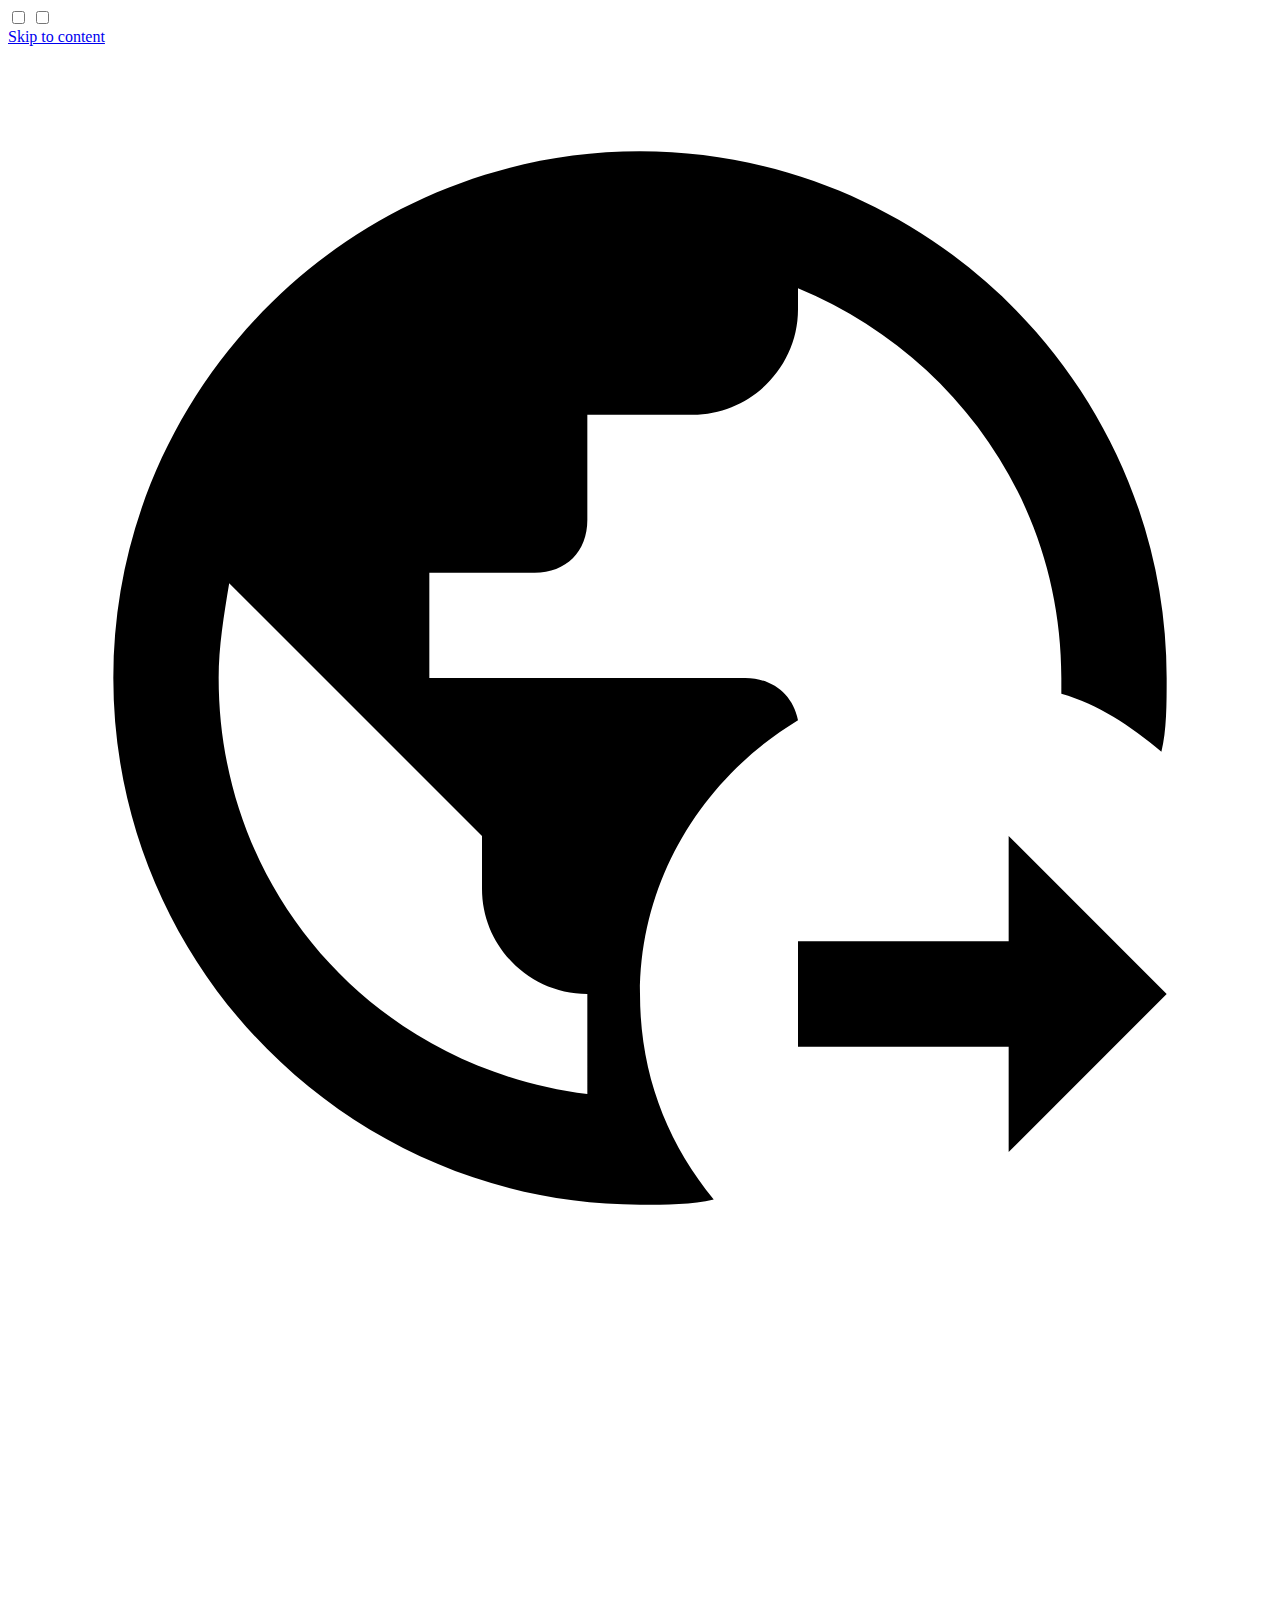
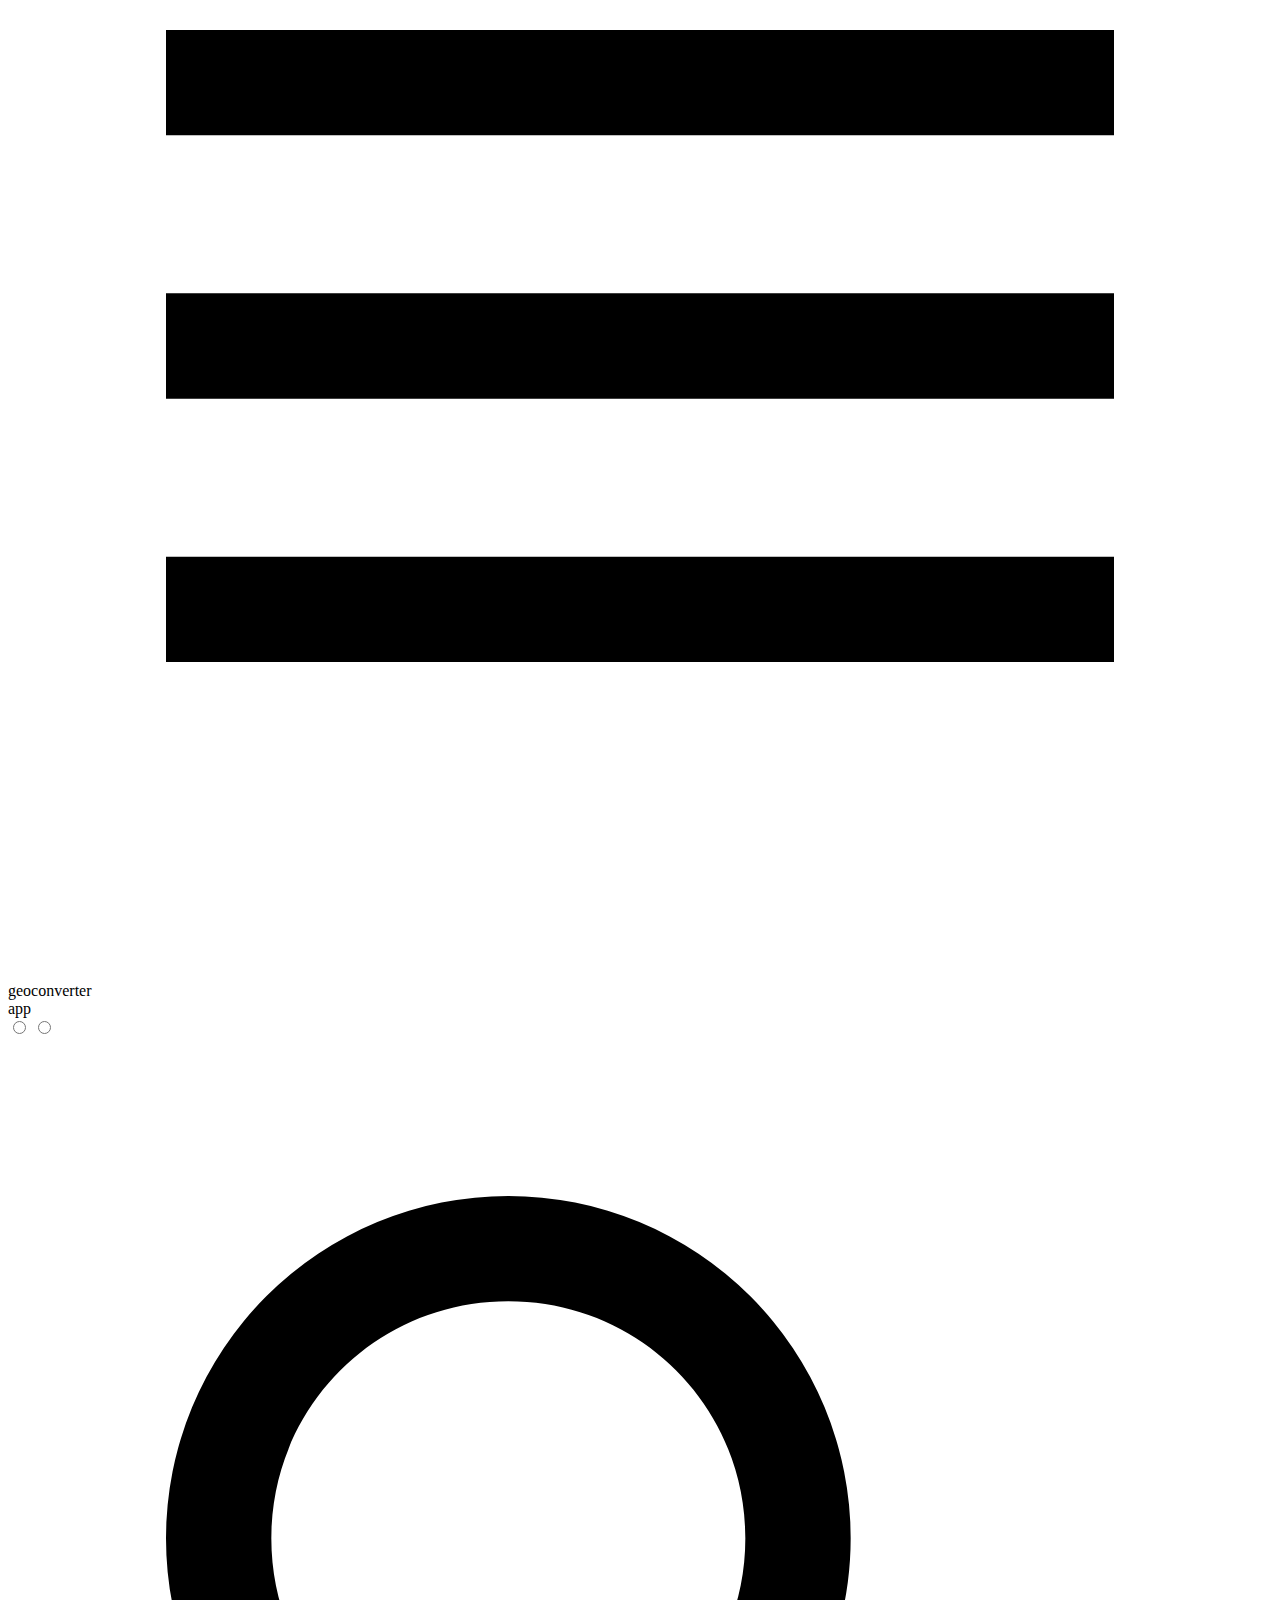
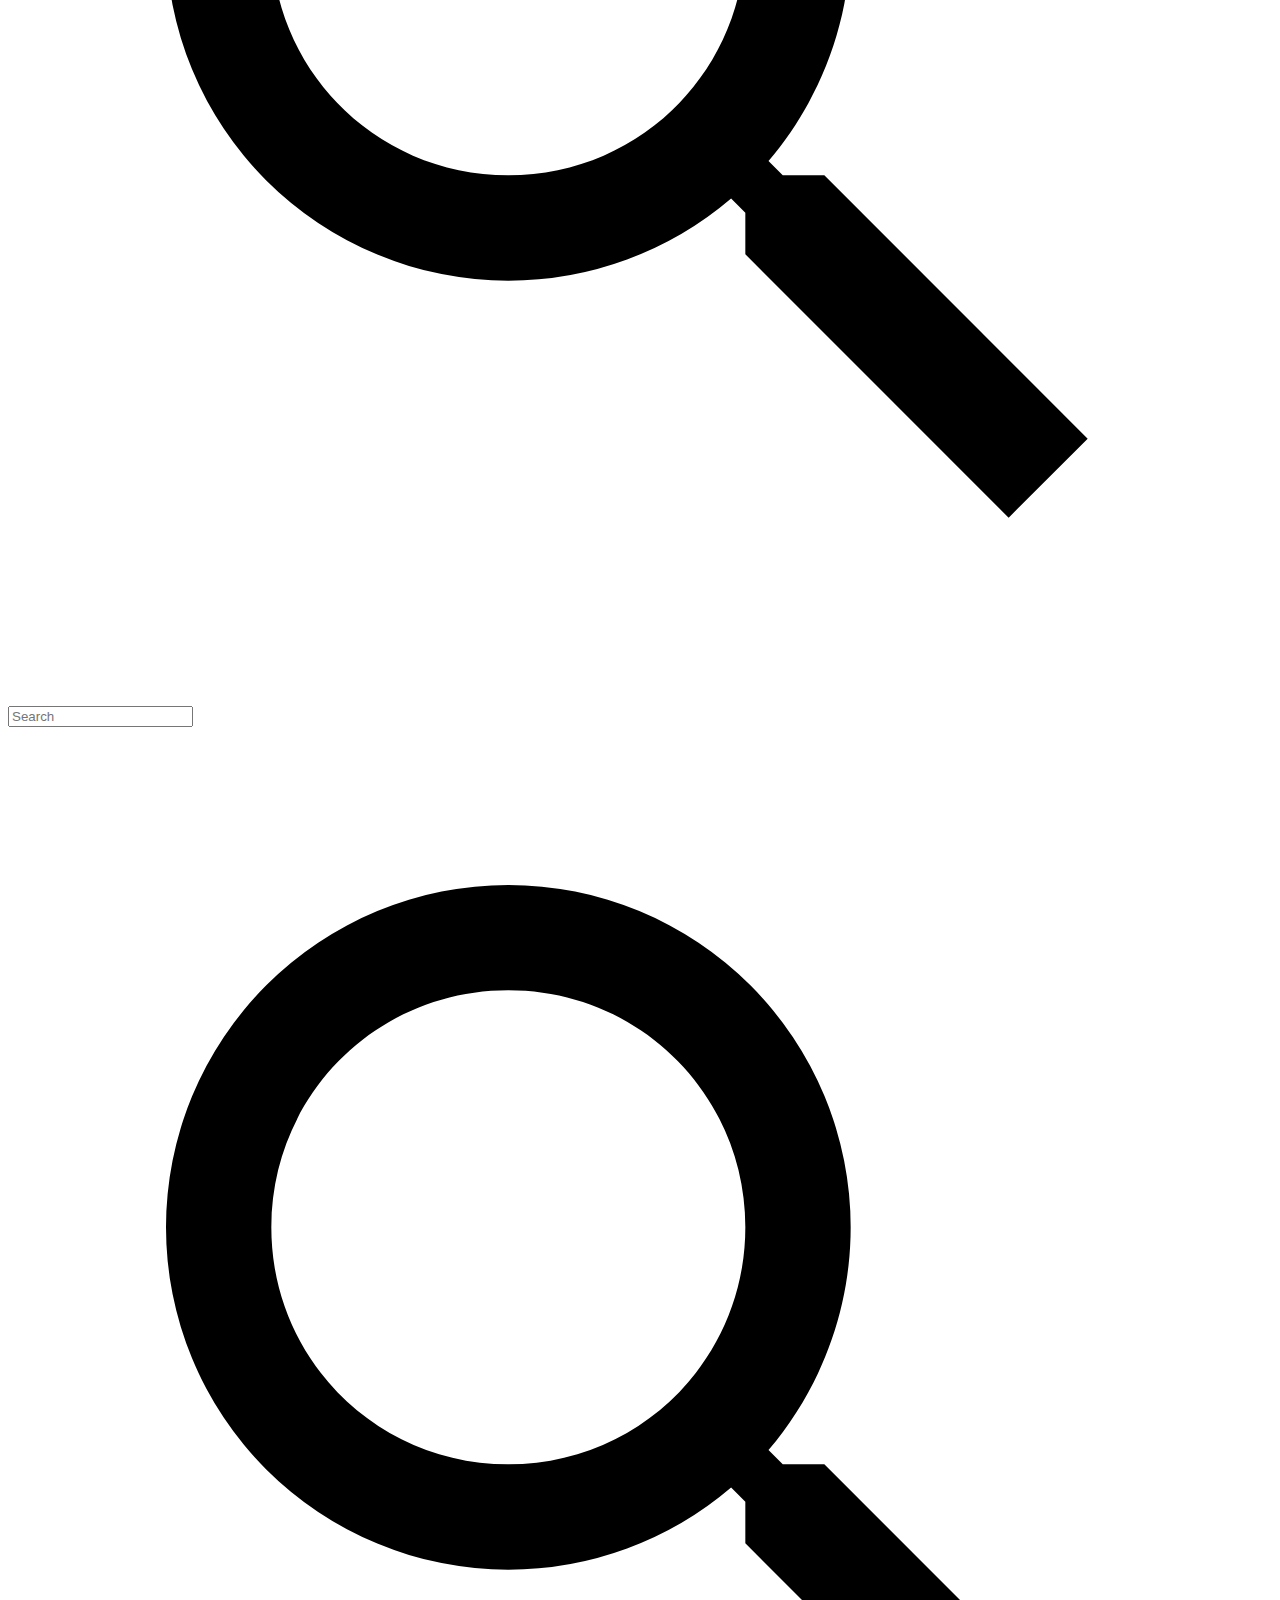
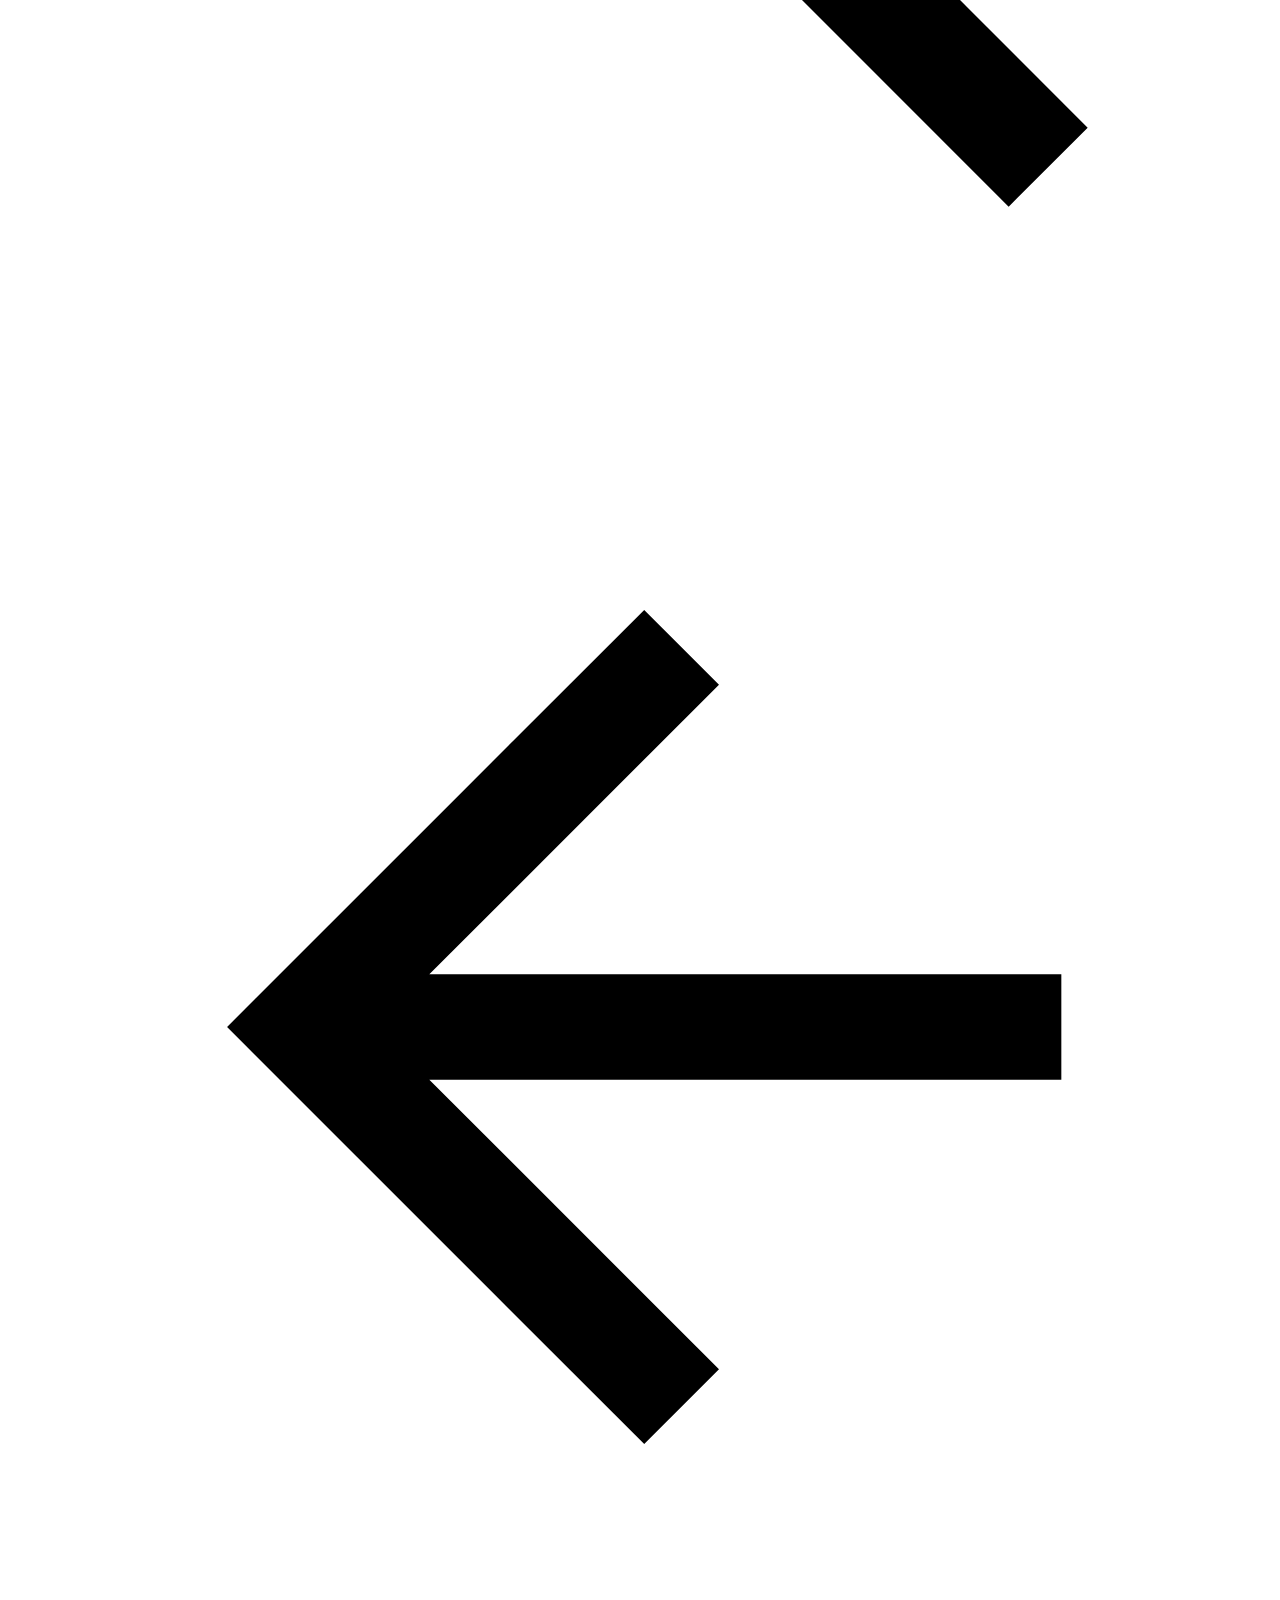
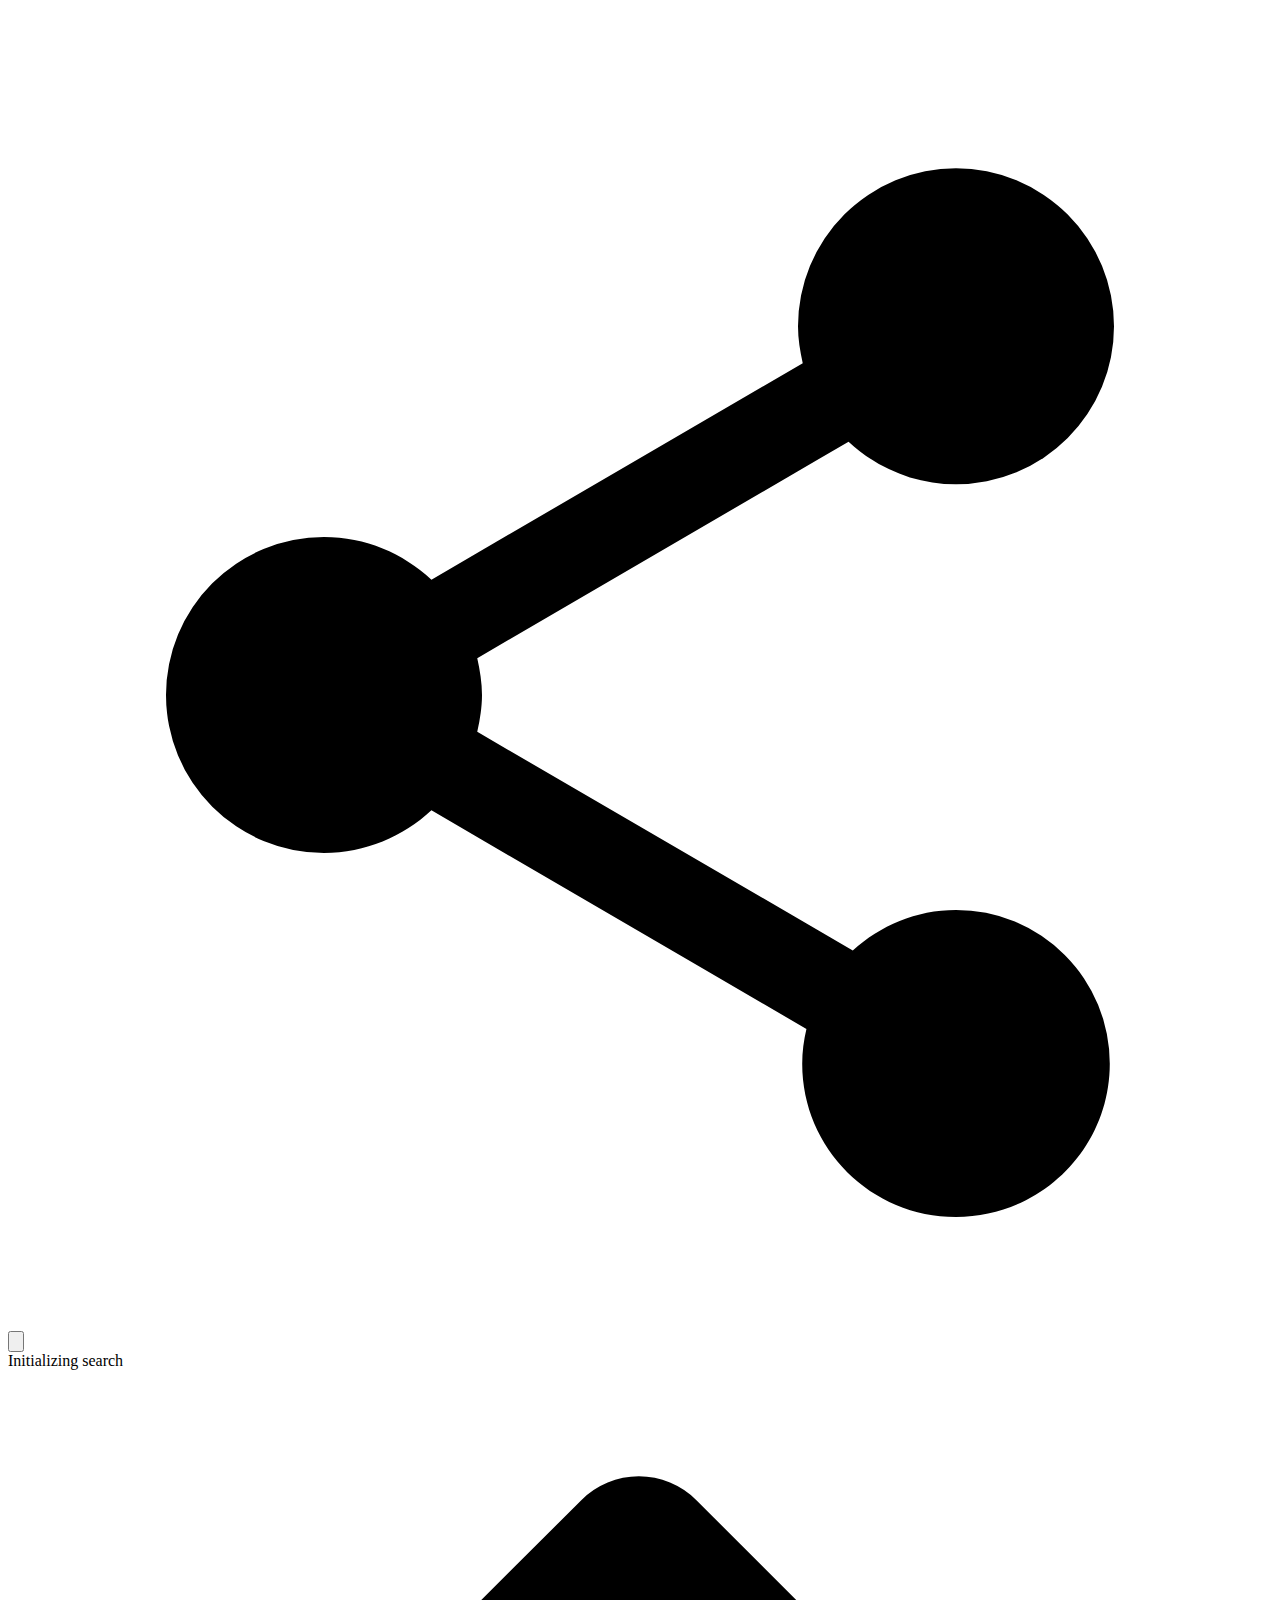
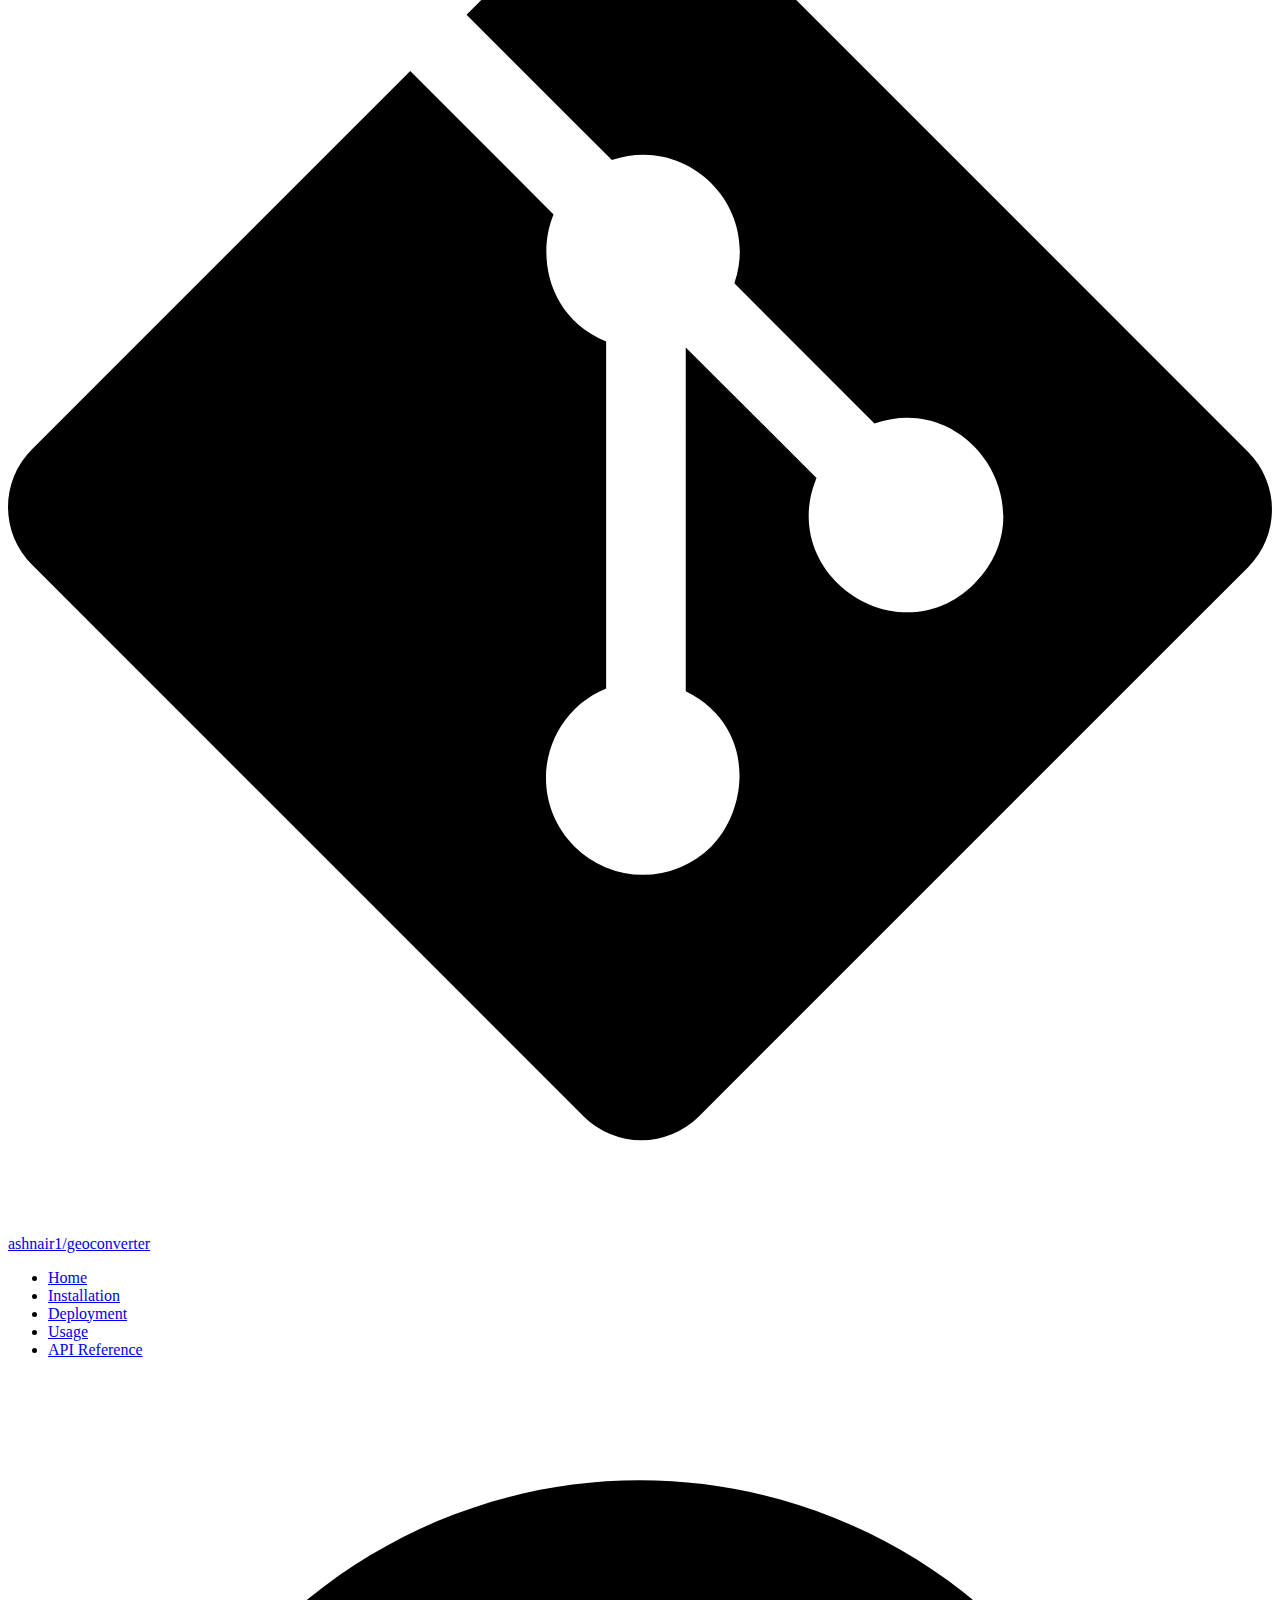
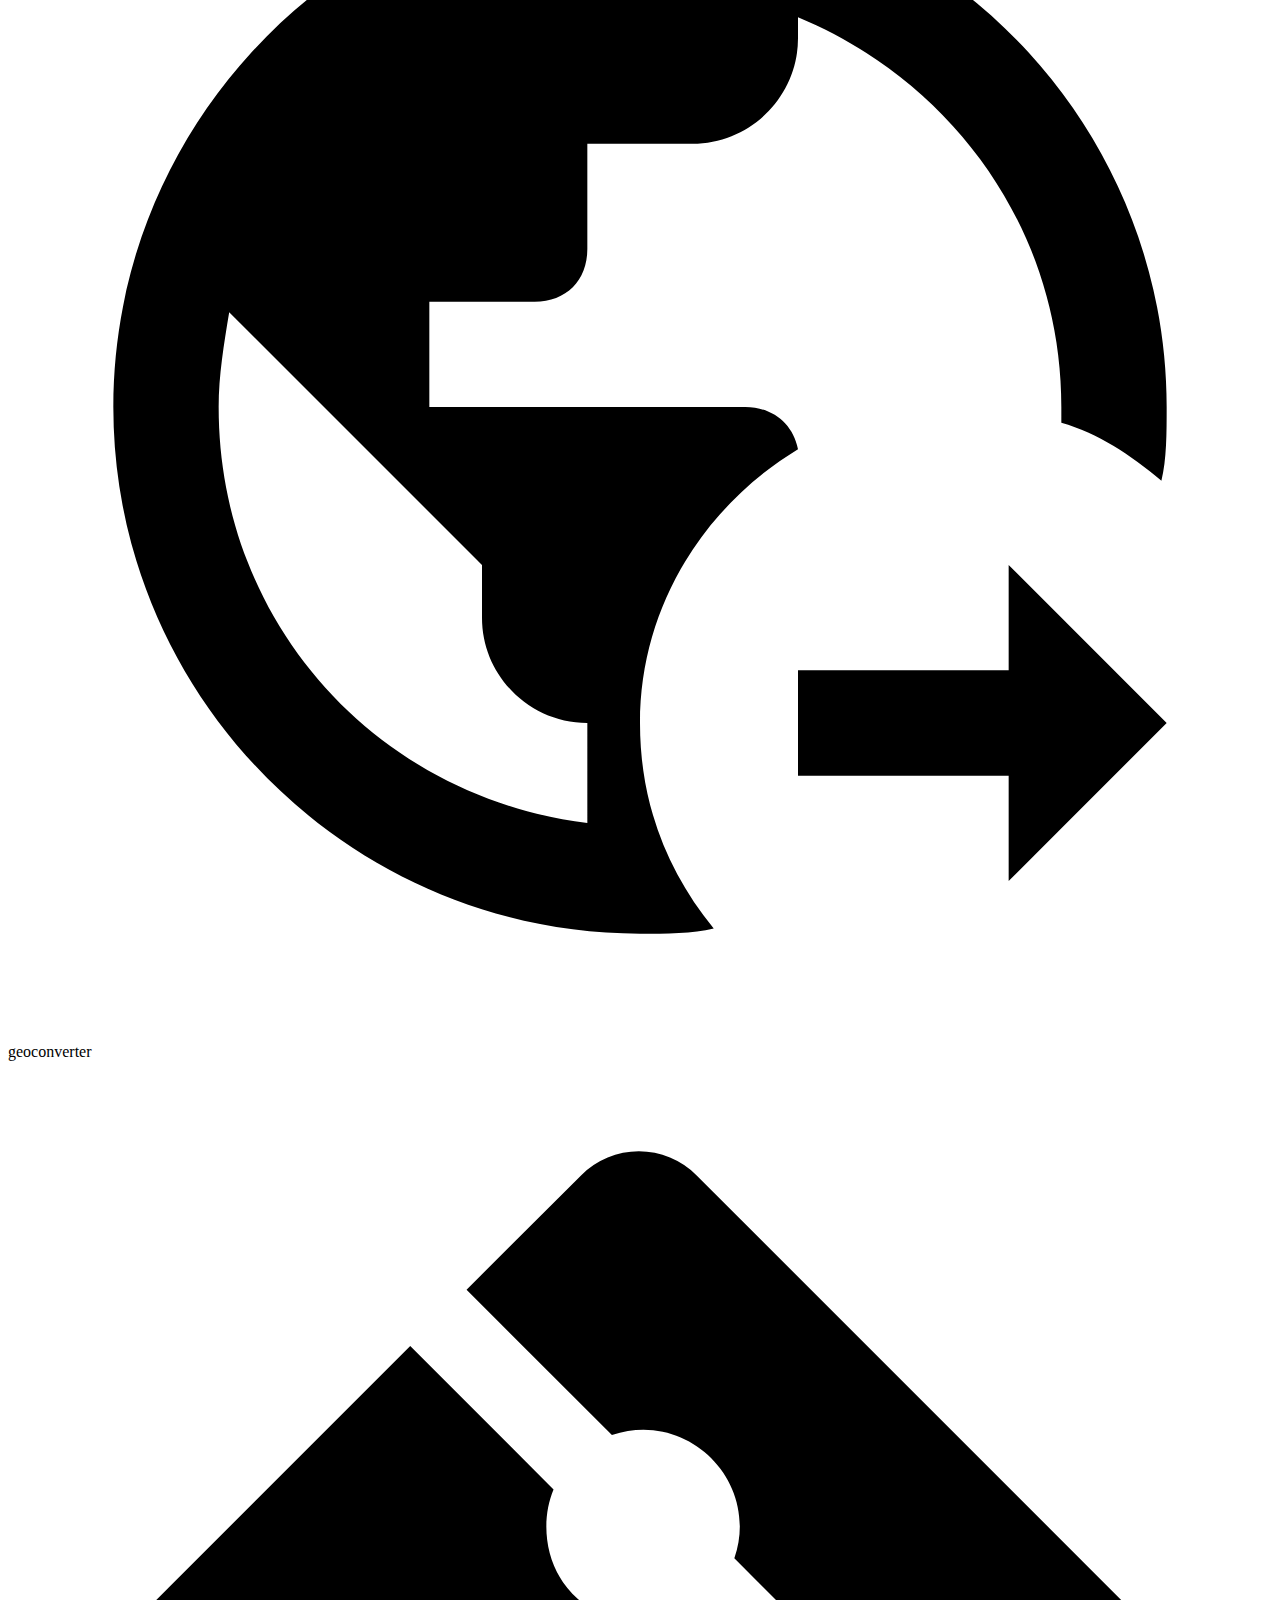
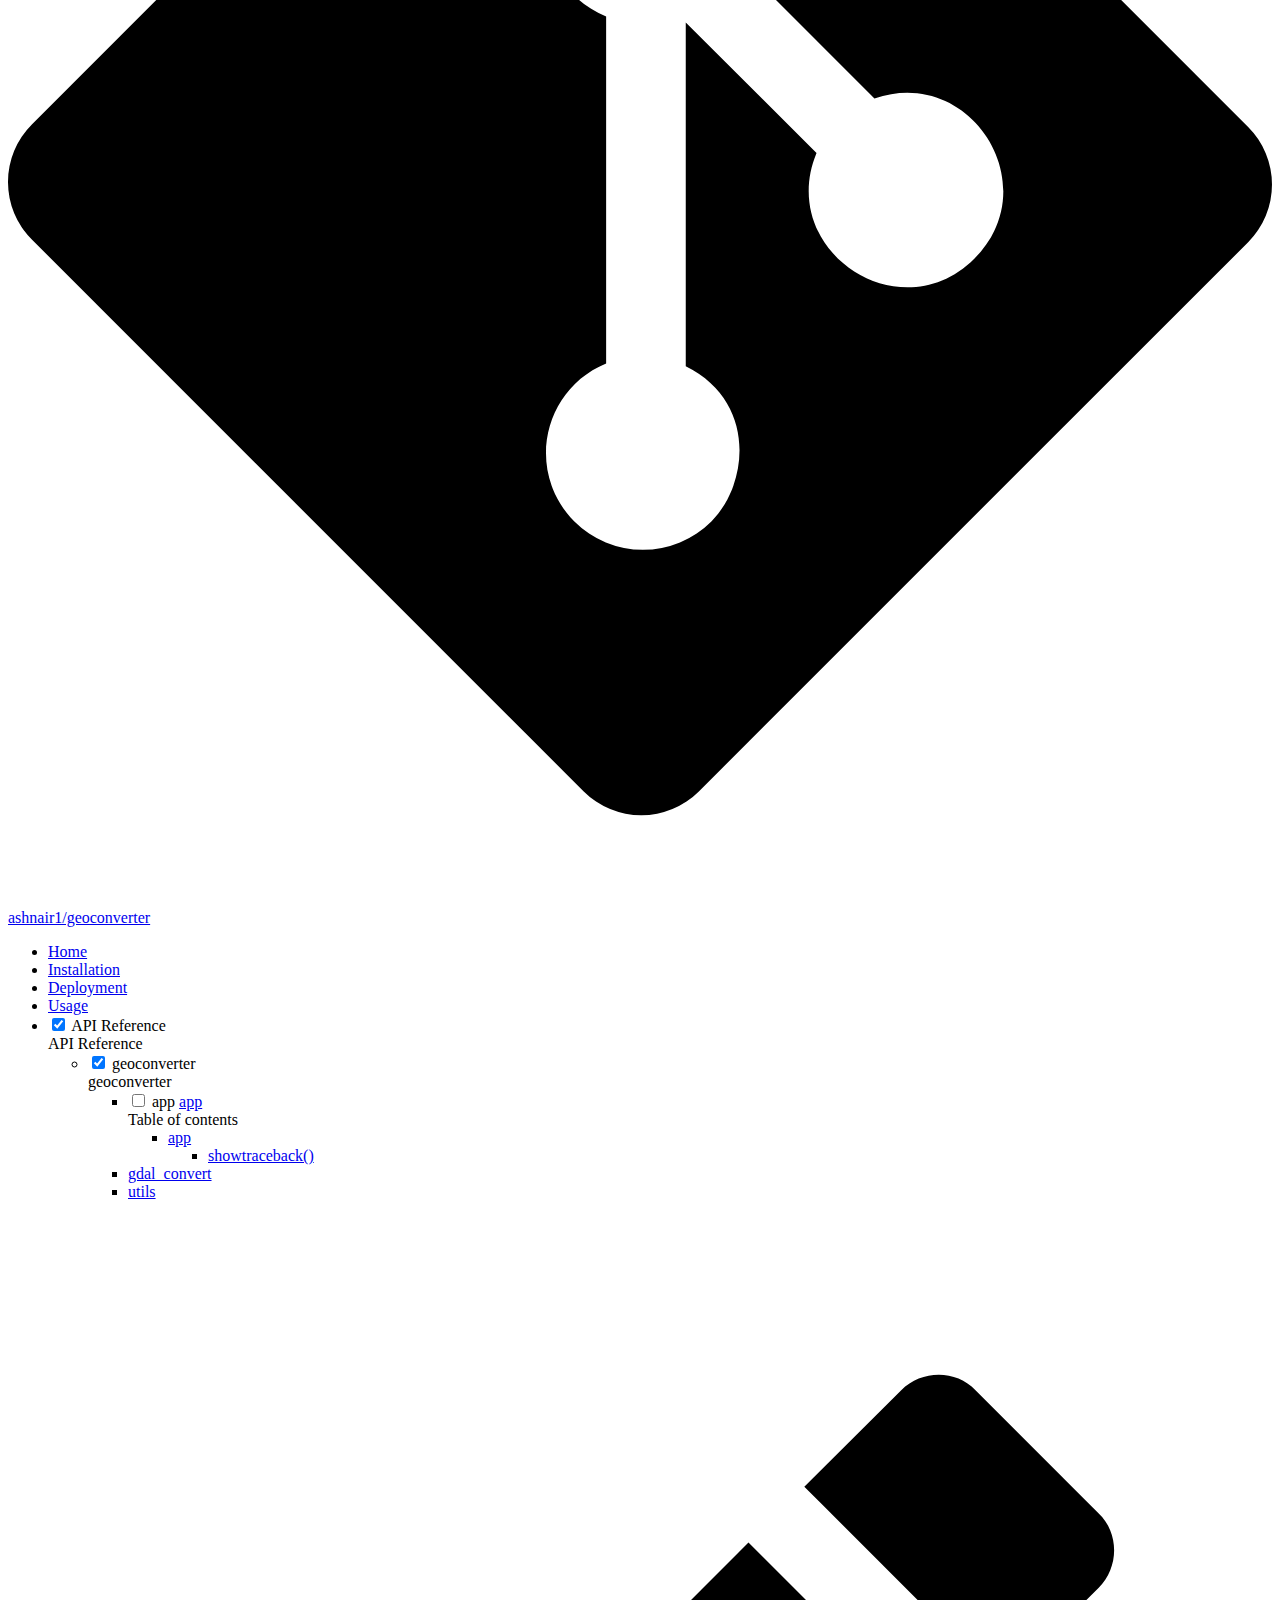
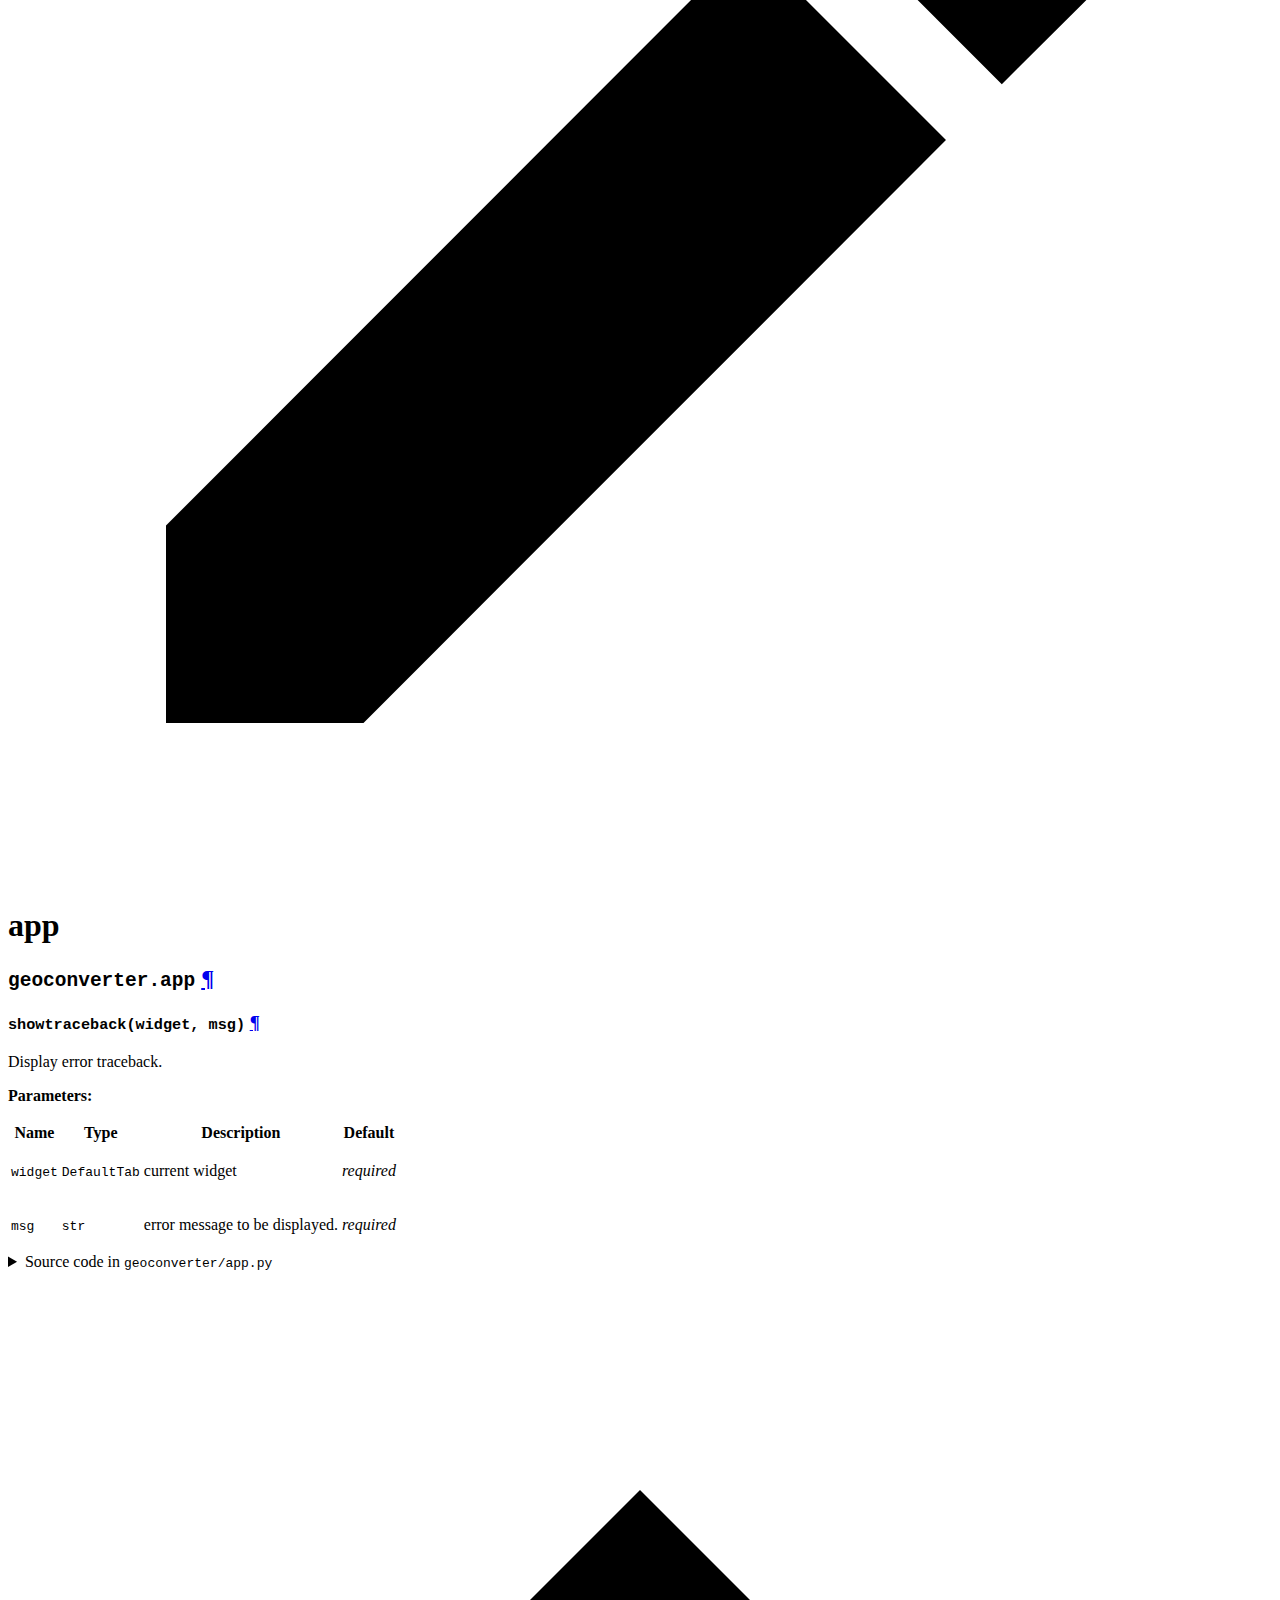
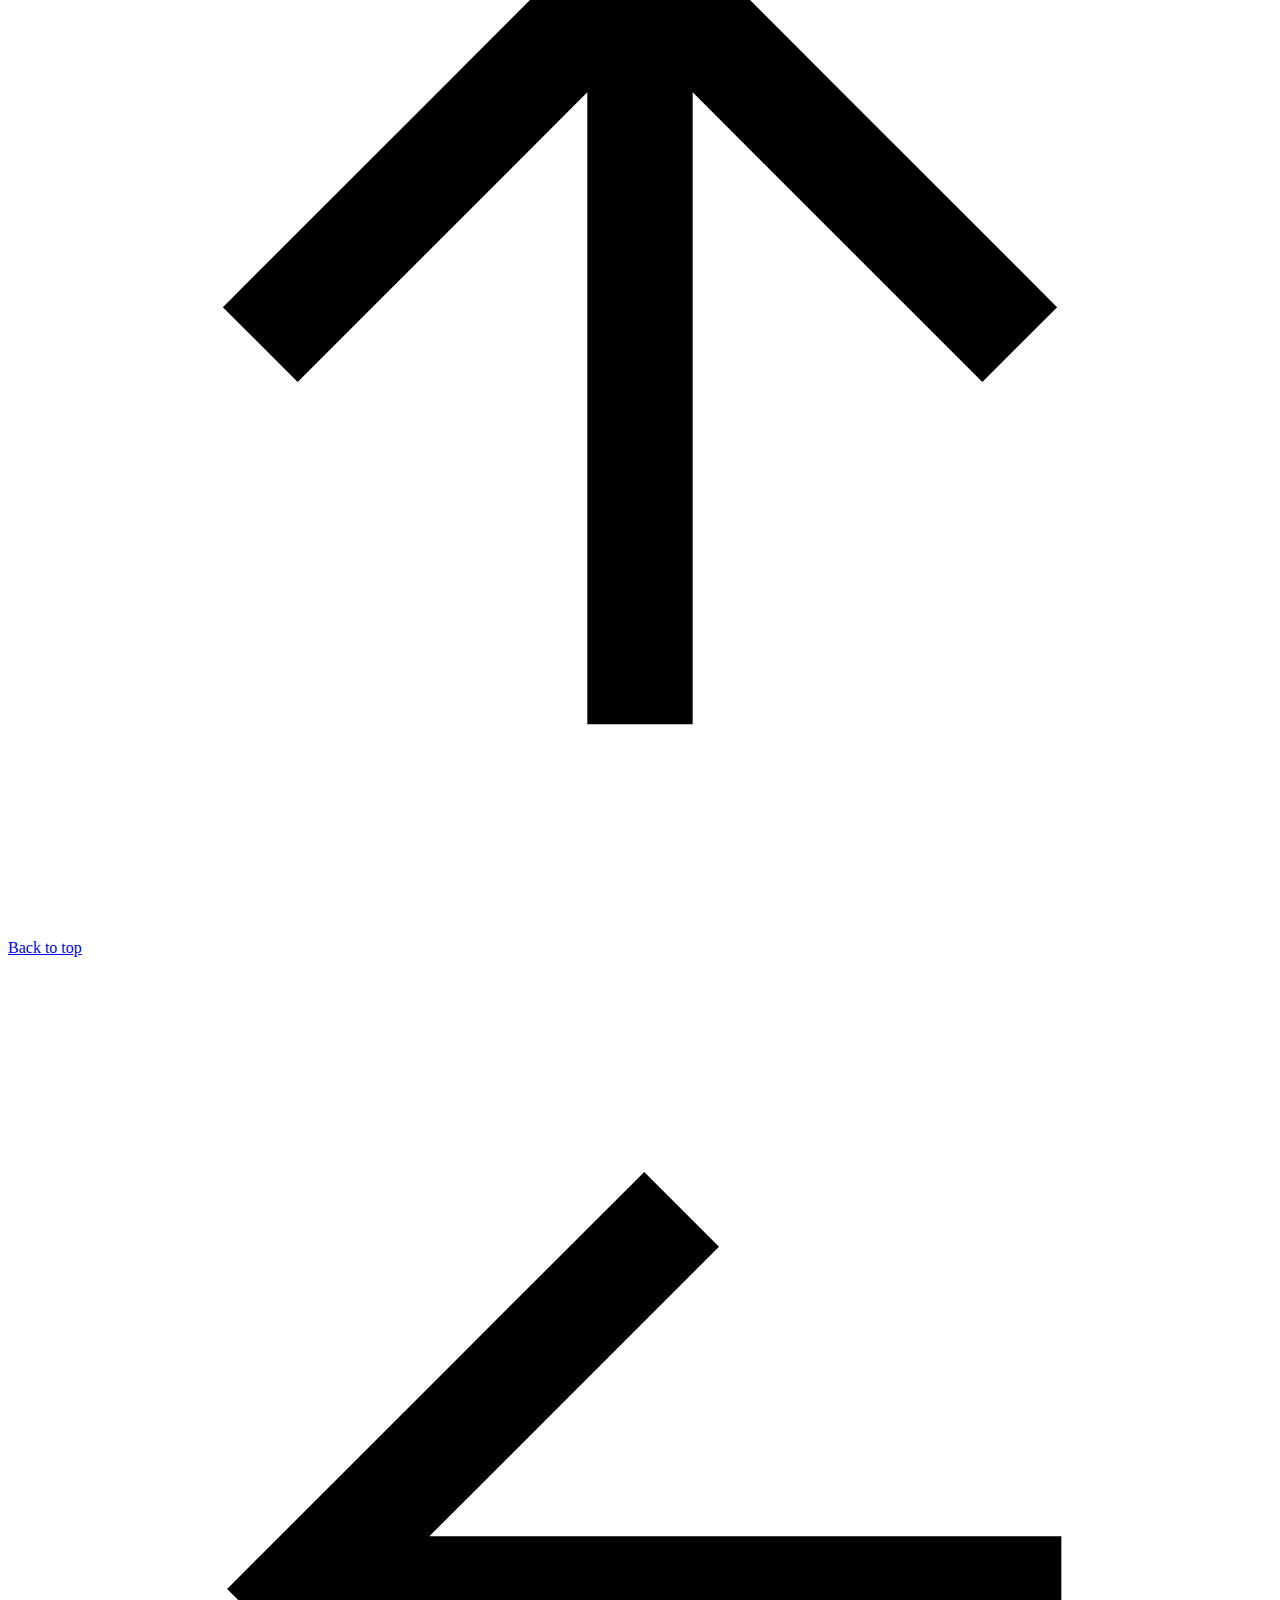
==== commit efde5dd1: "Deployed ecba21d with MkDocs version: 1.3.0" ====
--- a/reference/app.html
+++ b/reference/app.html
@@ -55,7 +55,7 @@
     
     
     
-    <body dir="ltr" data-md-color-scheme="slate" data-md-color-primary="" data-md-color-accent="">
+    <body dir="ltr" data-md-color-scheme="geo-light" data-md-color-primary="" data-md-color-accent="">
   
     
     
@@ -79,7 +79,9 @@
     
       
 
-<header class="md-header" data-md-component="header">
+  
+
+<header class="md-header md-header--lifted" data-md-component="header">
   <nav class="md-header__inner md-grid" aria-label="Header">
     <a href="../index.html" title="geoconverter" class="md-header__button md-logo" aria-label="geoconverter" data-md-component="logo">
       
@@ -111,19 +113,19 @@
         
           
           
-          <input class="md-option" data-md-color-media="" data-md-color-scheme="slate" data-md-color-primary="" data-md-color-accent=""  aria-label="Switch to light mode"  type="radio" name="__palette" id="__palette_1">
-          
-            <label class="md-header__button md-icon" title="Switch to light mode" for="__palette_2" hidden>
+          <input class="md-option" data-md-color-media="" data-md-color-scheme="geo-light" data-md-color-primary="" data-md-color-accent=""  aria-label="Switch to dark mode"  type="radio" name="__palette" id="__palette_1">
+          
+            <label class="md-header__button md-icon" title="Switch to dark mode" for="__palette_2" hidden>
+              <svg xmlns="http://www.w3.org/2000/svg" viewBox="0 0 24 24"><path d="M17 6H7c-3.31 0-6 2.69-6 6s2.69 6 6 6h10c3.31 0 6-2.69 6-6s-2.69-6-6-6zm0 10H7c-2.21 0-4-1.79-4-4s1.79-4 4-4h10c2.21 0 4 1.79 4 4s-1.79 4-4 4zM7 9c-1.66 0-3 1.34-3 3s1.34 3 3 3 3-1.34 3-3-1.34-3-3-3z"/></svg>
+            </label>
+          
+        
+          
+          
+          <input class="md-option" data-md-color-media="" data-md-color-scheme="slate" data-md-color-primary="" data-md-color-accent=""  aria-label="Switch to light mode"  type="radio" name="__palette" id="__palette_2">
+          
+            <label class="md-header__button md-icon" title="Switch to light mode" for="__palette_1" hidden>
               <svg xmlns="http://www.w3.org/2000/svg" viewBox="0 0 24 24"><path d="M17 7H7a5 5 0 0 0-5 5 5 5 0 0 0 5 5h10a5 5 0 0 0 5-5 5 5 0 0 0-5-5m0 8a3 3 0 0 1-3-3 3 3 0 0 1 3-3 3 3 0 0 1 3 3 3 3 0 0 1-3 3z"/></svg>
-            </label>
-          
-        
-          
-          
-          <input class="md-option" data-md-color-media="" data-md-color-scheme="geo-light" data-md-color-primary="" data-md-color-accent=""  aria-label="Switch to dark mode"  type="radio" name="__palette" id="__palette_2">
-          
-            <label class="md-header__button md-icon" title="Switch to dark mode" for="__palette_1" hidden>
-              <svg xmlns="http://www.w3.org/2000/svg" viewBox="0 0 24 24"><path d="M17 6H7c-3.31 0-6 2.69-6 6s2.69 6 6 6h10c3.31 0 6-2.69 6-6s-2.69-6-6-6zm0 10H7c-2.21 0-4-1.79-4-4s1.79-4 4-4h10c2.21 0 4 1.79 4 4s-1.79 4-4 4zM7 9c-1.66 0-3 1.34-3 3s1.34 3 3 3 3-1.34 3-3-1.34-3-3-3z"/></svg>
             </label>
           
         
@@ -178,21 +180,15 @@
     <svg xmlns="http://www.w3.org/2000/svg" viewBox="0 0 448 512"><!--! Font Awesome Free 6.1.1 by @fontawesome - https://fontawesome.com License - https://fontawesome.com/license/free (Icons: CC BY 4.0, Fonts: SIL OFL 1.1, Code: MIT License) Copyright 2022 Fonticons, Inc.--><path d="M439.55 236.05 244 40.45a28.87 28.87 0 0 0-40.81 0l-40.66 40.63 51.52 51.52c27.06-9.14 52.68 16.77 43.39 43.68l49.66 49.66c34.23-11.8 61.18 31 35.47 56.69-26.49 26.49-70.21-2.87-56-37.34L240.22 199v121.85c25.3 12.54 22.26 41.85 9.08 55a34.34 34.34 0 0 1-48.55 0c-17.57-17.6-11.07-46.91 11.25-56v-123c-20.8-8.51-24.6-30.74-18.64-45L142.57 101 8.45 235.14a28.86 28.86 0 0 0 0 40.81l195.61 195.6a28.86 28.86 0 0 0 40.8 0l194.69-194.69a28.86 28.86 0 0 0 0-40.81z"/></svg>
   </div>
   <div class="md-source__repository">
-    geoconverter
+    ashnair1/geoconverter
   </div>
 </a>
       </div>
     
   </nav>
   
-</header>
-    
-    <div class="md-container" data-md-component="container">
-      
-      
-        
-          
-            
+    
+      
 <nav class="md-tabs" aria-label="Tabs" data-md-component="tabs">
   <div class="md-tabs__inner md-grid">
     <ul class="md-tabs__list">
@@ -273,7 +269,13 @@
     </ul>
   </div>
 </nav>
-          
+    
+  
+</header>
+    
+    <div class="md-container" data-md-component="container">
+      
+      
         
       
       <main class="md-main" data-md-component="main">
@@ -289,7 +291,9 @@
   
 
 
-<nav class="md-nav md-nav--primary md-nav--lifted" aria-label="Navigation" data-md-level="0">
+  
+
+<nav class="md-nav md-nav--primary md-nav--lifted md-nav--integrated" aria-label="Navigation" data-md-level="0">
   <label class="md-nav__title" for="__drawer">
     <a href="../index.html" title="geoconverter" class="md-nav__button md-logo" aria-label="geoconverter" data-md-component="logo">
       
@@ -307,7 +311,7 @@
     <svg xmlns="http://www.w3.org/2000/svg" viewBox="0 0 448 512"><!--! Font Awesome Free 6.1.1 by @fontawesome - https://fontawesome.com License - https://fontawesome.com/license/free (Icons: CC BY 4.0, Fonts: SIL OFL 1.1, Code: MIT License) Copyright 2022 Fonticons, Inc.--><path d="M439.55 236.05 244 40.45a28.87 28.87 0 0 0-40.81 0l-40.66 40.63 51.52 51.52c27.06-9.14 52.68 16.77 43.39 43.68l49.66 49.66c34.23-11.8 61.18 31 35.47 56.69-26.49 26.49-70.21-2.87-56-37.34L240.22 199v121.85c25.3 12.54 22.26 41.85 9.08 55a34.34 34.34 0 0 1-48.55 0c-17.57-17.6-11.07-46.91 11.25-56v-123c-20.8-8.51-24.6-30.74-18.64-45L142.57 101 8.45 235.14a28.86 28.86 0 0 0 0 40.81l195.61 195.6a28.86 28.86 0 0 0 40.8 0l194.69-194.69a28.86 28.86 0 0 0 0-40.81z"/></svg>
   </div>
   <div class="md-source__repository">
-    geoconverter
+    ashnair1/geoconverter
   </div>
 </a>
     </div>
@@ -545,50 +549,6 @@
                 </div>
               </div>
             
-            
-              
-              <div class="md-sidebar md-sidebar--secondary" data-md-component="sidebar" data-md-type="toc" >
-                <div class="md-sidebar__scrollwrap">
-                  <div class="md-sidebar__inner">
-                    
-
-<nav class="md-nav md-nav--secondary" aria-label="Table of contents">
-  
-  
-  
-  
-    <label class="md-nav__title" for="__toc">
-      <span class="md-nav__icon md-icon"></span>
-      Table of contents
-    </label>
-    <ul class="md-nav__list" data-md-component="toc" data-md-scrollfix>
-      
-        <li class="md-nav__item">
-  <a href="#geoconverter.app" class="md-nav__link">
-    app
-  </a>
-  
-    <nav class="md-nav" aria-label="app">
-      <ul class="md-nav__list">
-        
-          <li class="md-nav__item">
-  <a href="#geoconverter.app.showtraceback" class="md-nav__link">
-    showtraceback()
-  </a>
-  
-</li>
-        
-      </ul>
-    </nav>
-  
-</li>
-      
-    </ul>
-  
-</nav>
-                  </div>
-                </div>
-              </div>
             
           
           <div class="md-content" data-md-component="content">
@@ -607,12 +567,12 @@
 
 
 
-<h2 class="doc doc-heading" id="geoconverter.app">
+<h2 id="geoconverter.app" class="doc doc-heading">
         <code>geoconverter.app</code>
 
 
 
-<a class="headerlink" href="#geoconverter.app" title="Permanent link">&para;</a></h2>
+<a href="#geoconverter.app" class="headerlink" title="Permanent link">&para;</a></h2>
 
     <div class="doc doc-contents first">
 
@@ -641,11 +601,11 @@
 
 
 
-<h3 class="doc doc-heading" id="geoconverter.app.showtraceback">
+<h3 id="geoconverter.app.showtraceback" class="doc doc-heading">
 <code class="highlight language-python"><span class="n">showtraceback</span><span class="p">(</span><span class="n">widget</span><span class="p">,</span> <span class="n">msg</span><span class="p">)</span></code>
 
 
-<a class="headerlink" href="#geoconverter.app.showtraceback" title="Permanent link">&para;</a></h3>
+<a href="#geoconverter.app.showtraceback" class="headerlink" title="Permanent link">&para;</a></h3>
 
     <div class="doc doc-contents ">
 
@@ -717,6 +677,11 @@
           </div>
         </div>
         
+          <a href="#" class="md-top md-icon" data-md-component="top" data-md-state="hidden">
+            <svg xmlns="http://www.w3.org/2000/svg" viewBox="0 0 24 24"><path d="M13 20h-2V8l-5.5 5.5-1.42-1.42L12 4.16l7.92 7.92-1.42 1.42L13 8v12z"/></svg>
+            Back to top
+          </a>
+        
       </main>
       
         <footer class="md-footer">
@@ -792,7 +757,7 @@
     <div class="md-dialog" data-md-component="dialog">
       <div class="md-dialog__inner md-typeset"></div>
     </div>
-    <script id="__config" type="application/json">{"base": "..", "features": ["content.tabs.link", "navigation.instant", "navigation.sections", "navigation.tabs", "navigation.tracking", "search.highlight", "search.share", "search.suggest"], "search": "../assets/javascripts/workers/search.5e67fbfe.min.js", "translations": {"clipboard.copied": "Copied to clipboard", "clipboard.copy": "Copy to clipboard", "search.config.lang": "en", "search.config.pipeline": "trimmer, stopWordFilter", "search.config.separator": "[\\s\\-]+", "search.placeholder": "Search", "search.result.more.one": "1 more on this page", "search.result.more.other": "# more on this page", "search.result.none": "No matching documents", "search.result.one": "1 matching document", "search.result.other": "# matching documents", "search.result.placeholder": "Type to start searching", "search.result.term.missing": "Missing", "select.version.title": "Select version"}}</script>
+    <script id="__config" type="application/json">{"base": "..", "features": ["content.tabs.link", "navigation.instant", "navigation.sections", "navigation.tabs", "navigation.tabs.sticky", "navigation.top", "navigation.tracking", "search.highlight", "search.share", "search.suggest", "toc.integrate"], "search": "../assets/javascripts/workers/search.5e67fbfe.min.js", "translations": {"clipboard.copied": "Copied to clipboard", "clipboard.copy": "Copy to clipboard", "search.config.lang": "en", "search.config.pipeline": "trimmer, stopWordFilter", "search.config.separator": "[\\s\\-]+", "search.placeholder": "Search", "search.result.more.one": "1 more on this page", "search.result.more.other": "# more on this page", "search.result.none": "No matching documents", "search.result.one": "1 matching document", "search.result.other": "# matching documents", "search.result.placeholder": "Type to start searching", "search.result.term.missing": "Missing", "select.version.title": "Select version"}}</script>
     
     
       <script src="../assets/javascripts/bundle.c44cc438.min.js"></script>
